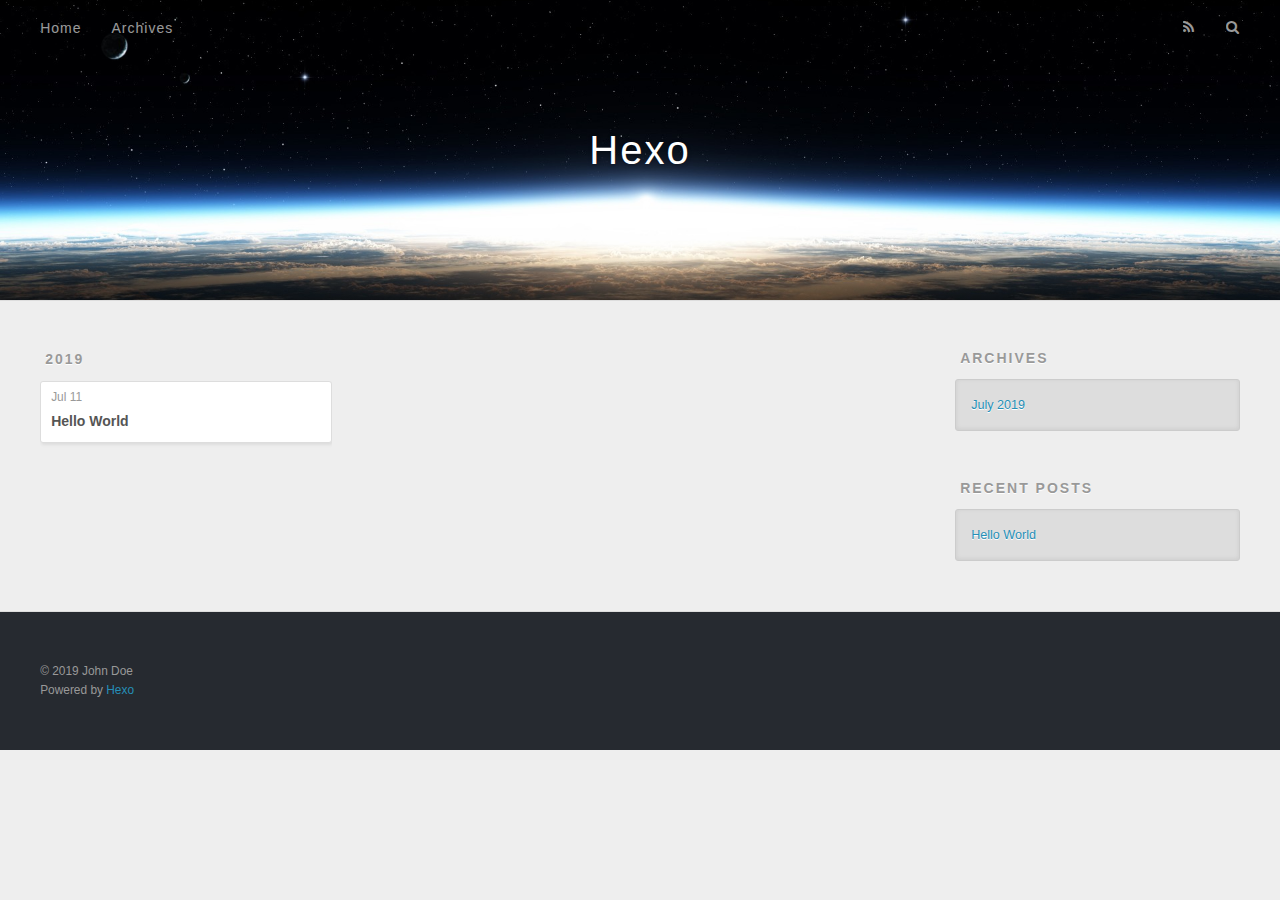
==== archives/index.html @ c5268d08 "Site updated: 2019-07-11 21:38:23" ====
<!DOCTYPE html>
<html>
<head><meta name="generator" content="Hexo 3.9.0">
  <meta charset="utf-8">
  

  
  <title>Archives | Hexo</title>
  <meta name="viewport" content="width=device-width, initial-scale=1, maximum-scale=1">
  <meta property="og:type" content="website">
<meta property="og:title" content="Hexo">
<meta property="og:url" content="http://yoursite.com/archives/index.html">
<meta property="og:site_name" content="Hexo">
<meta property="og:locale" content="default">
<meta name="twitter:card" content="summary">
<meta name="twitter:title" content="Hexo">
  
    <link rel="alternate" href="/atom.xml" title="Hexo" type="application/atom+xml">
  
  
    <link rel="icon" href="/favicon.png">
  
  
    <link href="//fonts.googleapis.com/css?family=Source+Code+Pro" rel="stylesheet" type="text/css">
  
  <link rel="stylesheet" href="/css/style.css">
</head>
</html>
<body>
  <div id="container">
    <div id="wrap">
      <header id="header">
  <div id="banner"></div>
  <div id="header-outer" class="outer">
    <div id="header-title" class="inner">
      <h1 id="logo-wrap">
        <a href="/" id="logo">Hexo</a>
      </h1>
      
    </div>
    <div id="header-inner" class="inner">
      <nav id="main-nav">
        <a id="main-nav-toggle" class="nav-icon"></a>
        
          <a class="main-nav-link" href="/">Home</a>
        
          <a class="main-nav-link" href="/archives">Archives</a>
        
      </nav>
      <nav id="sub-nav">
        
          <a id="nav-rss-link" class="nav-icon" href="/atom.xml" title="RSS Feed"></a>
        
        <a id="nav-search-btn" class="nav-icon" title="Search"></a>
      </nav>
      <div id="search-form-wrap">
        <form action="//google.com/search" method="get" accept-charset="UTF-8" class="search-form"><input type="search" name="q" class="search-form-input" placeholder="Search"><button type="submit" class="search-form-submit">&#xF002;</button><input type="hidden" name="sitesearch" value="http://yoursite.com"></form>
      </div>
    </div>
  </div>
</header>
      <div class="outer">
        <section id="main">
  
  
    
    
      
      
      <section class="archives-wrap">
        <div class="archive-year-wrap">
          <a href="/archives/2019" class="archive-year">2019</a>
        </div>
        <div class="archives">
    
    <article class="archive-article archive-type-post">
  <div class="archive-article-inner">
    <header class="archive-article-header">
      <a href="/2019/07/11/hello-world/" class="archive-article-date">
  <time datetime="2019-07-11T13:10:59.110Z" itemprop="datePublished">Jul 11</time>
</a>
      
  
    <h1 itemprop="name">
      <a class="archive-article-title" href="/2019/07/11/hello-world/">Hello World</a>
    </h1>
  

    </header>
  </div>
</article>
  
  
    </div></section>
  


</section>
        
          <aside id="sidebar">
  
    

  
    

  
    
  
    
  <div class="widget-wrap">
    <h3 class="widget-title">Archives</h3>
    <div class="widget">
      <ul class="archive-list"><li class="archive-list-item"><a class="archive-list-link" href="/archives/2019/07/">July 2019</a></li></ul>
    </div>
  </div>


  
    
  <div class="widget-wrap">
    <h3 class="widget-title">Recent Posts</h3>
    <div class="widget">
      <ul>
        
          <li>
            <a href="/2019/07/11/hello-world/">Hello World</a>
          </li>
        
      </ul>
    </div>
  </div>

  
</aside>
        
      </div>
      <footer id="footer">
  
  <div class="outer">
    <div id="footer-info" class="inner">
      &copy; 2019 John Doe<br>
      Powered by <a href="http://hexo.io/" target="_blank">Hexo</a>
    </div>
  </div>
</footer>
    </div>
    <nav id="mobile-nav">
  
    <a href="/" class="mobile-nav-link">Home</a>
  
    <a href="/archives" class="mobile-nav-link">Archives</a>
  
</nav>
    

<script src="//ajax.googleapis.com/ajax/libs/jquery/2.0.3/jquery.min.js"></script>


  <link rel="stylesheet" href="/fancybox/jquery.fancybox.css">
  <script src="/fancybox/jquery.fancybox.pack.js"></script>


<script src="/js/script.js"></script>



  </div>
</body>
</html>
---- css/style.css ----
body {
  width: 100%;
}
body:before,
body:after {
  content: "";
  display: table;
}
body:after {
  clear: both;
}
html,
body,
div,
span,
applet,
object,
iframe,
h1,
h2,
h3,
h4,
h5,
h6,
p,
blockquote,
pre,
a,
abbr,
acronym,
address,
big,
cite,
code,
del,
dfn,
em,
img,
ins,
kbd,
q,
s,
samp,
small,
strike,
strong,
sub,
sup,
tt,
var,
dl,
dt,
dd,
ol,
ul,
li,
fieldset,
form,
label,
legend,
table,
caption,
tbody,
tfoot,
thead,
tr,
th,
td {
  margin: 0;
  padding: 0;
  border: 0;
  outline: 0;
  font-weight: inherit;
  font-style: inherit;
  font-family: inherit;
  font-size: 100%;
  vertical-align: baseline;
}
body {
  line-height: 1;
  color: #000;
  background: #fff;
}
ol,
ul {
  list-style: none;
}
table {
  border-collapse: separate;
  border-spacing: 0;
  vertical-align: middle;
}
caption,
th,
td {
  text-align: left;
  font-weight: normal;
  vertical-align: middle;
}
a img {
  border: none;
}
input,
button {
  margin: 0;
  padding: 0;
}
input::-moz-focus-inner,
button::-moz-focus-inner {
  border: 0;
  padding: 0;
}
@font-face {
  font-family: FontAwesome;
  font-style: normal;
  font-weight: normal;
  src: url("fonts/fontawesome-webfont.eot?v=#4.0.3");
  src: url("fonts/fontawesome-webfont.eot?#iefix&v=#4.0.3") format("embedded-opentype"), url("fonts/fontawesome-webfont.woff?v=#4.0.3") format("woff"), url("fonts/fontawesome-webfont.ttf?v=#4.0.3") format("truetype"), url("fonts/fontawesome-webfont.svg#fontawesomeregular?v=#4.0.3") format("svg");
}
html,
body,
#container {
  height: 100%;
}
body {
  background: #eee;
  font: 14px -apple-system, BlinkMacSystemFont, "Segoe UI", "Roboto", "Oxygen", "Ubuntu", "Cantarell", "Fira Sans", "Droid Sans", "Helvetica Neue", sans-serif;
  -webkit-text-size-adjust: 100%;
}
.outer {
  max-width: 1220px;
  margin: 0 auto;
  padding: 0 20px;
}
.outer:before,
.outer:after {
  content: "";
  display: table;
}
.outer:after {
  clear: both;
}
.inner {
  display: inline;
  float: left;
  width: 98.33333333333333%;
  margin: 0 0.833333333333333%;
}
.left,
.alignleft {
  float: left;
}
.right,
.alignright {
  float: right;
}
.clear {
  clear: both;
}
#container {
  position: relative;
}
.mobile-nav-on {
  overflow: hidden;
}
#wrap {
  height: 100%;
  width: 100%;
  position: absolute;
  top: 0;
  left: 0;
  -webkit-transition: 0.2s ease-out;
  -moz-transition: 0.2s ease-out;
  -ms-transition: 0.2s ease-out;
  transition: 0.2s ease-out;
  z-index: 1;
  background: #eee;
}
.mobile-nav-on #wrap {
  left: 280px;
}
@media screen and (min-width: 768px) {
  #main {
    display: inline;
    float: left;
    width: 73.33333333333333%;
    margin: 0 0.833333333333333%;
  }
}
.article-date,
.article-category-link,
.archive-year,
.widget-title {
  text-decoration: none;
  text-transform: uppercase;
  letter-spacing: 2px;
  color: #999;
  margin-bottom: 1em;
  margin-left: 5px;
  line-height: 1em;
  text-shadow: 0 1px #fff;
  font-weight: bold;
}
.article-inner,
.archive-article-inner {
  background: #fff;
  -webkit-box-shadow: 1px 2px 3px #ddd;
  box-shadow: 1px 2px 3px #ddd;
  border: 1px solid #ddd;
  border-radius: 3px;
}
.article-entry h1,
.widget h1 {
  font-size: 2em;
}
.article-entry h2,
.widget h2 {
  font-size: 1.5em;
}
.article-entry h3,
.widget h3 {
  font-size: 1.3em;
}
.article-entry h4,
.widget h4 {
  font-size: 1.2em;
}
.article-entry h5,
.widget h5 {
  font-size: 1em;
}
.article-entry h6,
.widget h6 {
  font-size: 1em;
  color: #999;
}
.article-entry hr,
.widget hr {
  border: 1px dashed #ddd;
}
.article-entry strong,
.widget strong {
  font-weight: bold;
}
.article-entry em,
.widget em,
.article-entry cite,
.widget cite {
  font-style: italic;
}
.article-entry sup,
.widget sup,
.article-entry sub,
.widget sub {
  font-size: 0.75em;
  line-height: 0;
  position: relative;
  vertical-align: baseline;
}
.article-entry sup,
.widget sup {
  top: -0.5em;
}
.article-entry sub,
.widget sub {
  bottom: -0.2em;
}
.article-entry small,
.widget small {
  font-size: 0.85em;
}
.article-entry acronym,
.widget acronym,
.article-entry abbr,
.widget abbr {
  border-bottom: 1px dotted;
}
.article-entry ul,
.widget ul,
.article-entry ol,
.widget ol,
.article-entry dl,
.widget dl {
  margin: 0 20px;
  line-height: 1.6em;
}
.article-entry ul ul,
.widget ul ul,
.article-entry ol ul,
.widget ol ul,
.article-entry ul ol,
.widget ul ol,
.article-entry ol ol,
.widget ol ol {
  margin-top: 0;
  margin-bottom: 0;
}
.article-entry ul,
.widget ul {
  list-style: disc;
}
.article-entry ol,
.widget ol {
  list-style: decimal;
}
.article-entry dt,
.widget dt {
  font-weight: bold;
}
#header {
  height: 300px;
  position: relative;
  border-bottom: 1px solid #ddd;
}
#header:before,
#header:after {
  content: "";
  position: absolute;
  left: 0;
  right: 0;
  height: 40px;
}
#header:before {
  top: 0;
  background: -webkit-linear-gradient(rgba(0,0,0,0.2), transparent);
  background: -moz-linear-gradient(rgba(0,0,0,0.2), transparent);
  background: -ms-linear-gradient(rgba(0,0,0,0.2), transparent);
  background: linear-gradient(rgba(0,0,0,0.2), transparent);
}
#header:after {
  bottom: 0;
  background: -webkit-linear-gradient(transparent, rgba(0,0,0,0.2));
  background: -moz-linear-gradient(transparent, rgba(0,0,0,0.2));
  background: -ms-linear-gradient(transparent, rgba(0,0,0,0.2));
  background: linear-gradient(transparent, rgba(0,0,0,0.2));
}
#header-outer {
  height: 100%;
  position: relative;
}
#header-inner {
  position: relative;
  overflow: hidden;
}
#banner {
  position: absolute;
  top: 0;
  left: 0;
  width: 100%;
  height: 100%;
  background: url("images/banner.jpg") center #000;
  -webkit-background-size: cover;
  -moz-background-size: cover;
  background-size: cover;
  z-index: -1;
}
#header-title {
  text-align: center;
  height: 40px;
  position: absolute;
  top: 50%;
  left: 0;
  margin-top: -20px;
}
#logo,
#subtitle {
  text-decoration: none;
  color: #fff;
  font-weight: 300;
  text-shadow: 0 1px 4px rgba(0,0,0,0.3);
}
#logo {
  font-size: 40px;
  line-height: 40px;
  letter-spacing: 2px;
}
#subtitle {
  font-size: 16px;
  line-height: 16px;
  letter-spacing: 1px;
}
#subtitle-wrap {
  margin-top: 16px;
}
#main-nav {
  float: left;
  margin-left: -15px;
}
.nav-icon,
.main-nav-link {
  float: left;
  color: #fff;
  opacity: 0.6;
  text-decoration: none;
  text-shadow: 0 1px rgba(0,0,0,0.2);
  -webkit-transition: opacity 0.2s;
  -moz-transition: opacity 0.2s;
  -ms-transition: opacity 0.2s;
  transition: opacity 0.2s;
  display: block;
  padding: 20px 15px;
}
.nav-icon:hover,
.main-nav-link:hover {
  opacity: 1;
}
.nav-icon {
  font-family: FontAwesome;
  text-align: center;
  font-size: 14px;
  width: 14px;
  height: 14px;
  padding: 20px 15px;
  position: relative;
  cursor: pointer;
}
.main-nav-link {
  font-weight: 300;
  letter-spacing: 1px;
}
@media screen and (max-width: 479px) {
  .main-nav-link {
    display: none;
  }
}
#main-nav-toggle {
  display: none;
}
#main-nav-toggle:before {
  content: "\f0c9";
}
@media screen and (max-width: 479px) {
  #main-nav-toggle {
    display: block;
  }
}
#sub-nav {
  float: right;
  margin-right: -15px;
}
#nav-rss-link:before {
  content: "\f09e";
}
#nav-search-btn:before {
  content: "\f002";
}
#search-form-wrap {
  position: absolute;
  top: 15px;
  width: 150px;
  height: 30px;
  right: -150px;
  opacity: 0;
  -webkit-transition: 0.2s ease-out;
  -moz-transition: 0.2s ease-out;
  -ms-transition: 0.2s ease-out;
  transition: 0.2s ease-out;
}
#search-form-wrap.on {
  opacity: 1;
  right: 0;
}
@media screen and (max-width: 479px) {
  #search-form-wrap {
    width: 100%;
    right: -100%;
  }
}
.search-form {
  position: absolute;
  top: 0;
  left: 0;
  right: 0;
  background: #fff;
  padding: 5px 15px;
  border-radius: 15px;
  -webkit-box-shadow: 0 0 10px rgba(0,0,0,0.3);
  box-shadow: 0 0 10px rgba(0,0,0,0.3);
}
.search-form-input {
  border: none;
  background: none;
  color: #555;
  width: 100%;
  font: 13px -apple-system, BlinkMacSystemFont, "Segoe UI", "Roboto", "Oxygen", "Ubuntu", "Cantarell", "Fira Sans", "Droid Sans", "Helvetica Neue", sans-serif;
  outline: none;
}
.search-form-input::-webkit-search-results-decoration,
.search-form-input::-webkit-search-cancel-button {
  -webkit-appearance: none;
}
.search-form-submit {
  position: absolute;
  top: 50%;
  right: 10px;
  margin-top: -7px;
  font: 13px FontAwesome;
  border: none;
  background: none;
  color: #bbb;
  cursor: pointer;
}
.search-form-submit:hover,
.search-form-submit:focus {
  color: #777;
}
.article {
  margin: 50px 0;
}
.article-inner {
  overflow: hidden;
}
.article-meta:before,
.article-meta:after {
  content: "";
  display: table;
}
.article-meta:after {
  clear: both;
}
.article-date {
  float: left;
}
.article-category {
  float: left;
  line-height: 1em;
  color: #ccc;
  text-shadow: 0 1px #fff;
  margin-left: 8px;
}
.article-category:before {
  content: "\2022";
}
.article-category-link {
  margin: 0 12px 1em;
}
.article-header {
  padding: 20px 20px 0;
}
.article-title {
  text-decoration: none;
  font-size: 2em;
  font-weight: bold;
  color: #555;
  line-height: 1.1em;
  -webkit-transition: color 0.2s;
  -moz-transition: color 0.2s;
  -ms-transition: color 0.2s;
  transition: color 0.2s;
}
a.article-title:hover {
  color: #258fb8;
}
.article-entry {
  color: #555;
  padding: 0 20px;
}
.article-entry:before,
.article-entry:after {
  content: "";
  display: table;
}
.article-entry:after {
  clear: both;
}
.article-entry p,
.article-entry table {
  line-height: 1.6em;
  margin: 1.6em 0;
}
.article-entry h1,
.article-entry h2,
.article-entry h3,
.article-entry h4,
.article-entry h5,
.article-entry h6 {
  font-weight: bold;
}
.article-entry h1,
.article-entry h2,
.article-entry h3,
.article-entry h4,
.article-entry h5,
.article-entry h6 {
  line-height: 1.1em;
  margin: 1.1em 0;
}
.article-entry a {
  color: #258fb8;
  text-decoration: none;
}
.article-entry a:hover {
  text-decoration: underline;
}
.article-entry ul,
.article-entry ol,
.article-entry dl {
  margin-top: 1.6em;
  margin-bottom: 1.6em;
}
.article-entry img,
.article-entry video {
  max-width: 100%;
  height: auto;
  display: block;
  margin: auto;
}
.article-entry iframe {
  border: none;
}
.article-entry table {
  width: 100%;
  border-collapse: collapse;
  border-spacing: 0;
}
.article-entry th {
  font-weight: bold;
  border-bottom: 3px solid #ddd;
  padding-bottom: 0.5em;
}
.article-entry td {
  border-bottom: 1px solid #ddd;
  padding: 10px 0;
}
.article-entry blockquote {
  font-family: Georgia, "Times New Roman", serif;
  font-size: 1.4em;
  margin: 1.6em 20px;
  text-align: center;
}
.article-entry blockquote footer {
  font-size: 14px;
  margin: 1.6em 0;
  font-family: -apple-system, BlinkMacSystemFont, "Segoe UI", "Roboto", "Oxygen", "Ubuntu", "Cantarell", "Fira Sans", "Droid Sans", "Helvetica Neue", sans-serif;
}
.article-entry blockquote footer cite:before {
  content: "—";
  padding: 0 0.5em;
}
.article-entry .pullquote {
  text-align: left;
  width: 45%;
  margin: 0;
}
.article-entry .pullquote.left {
  margin-left: 0.5em;
  margin-right: 1em;
}
.article-entry .pullquote.right {
  margin-right: 0.5em;
  margin-left: 1em;
}
.article-entry .caption {
  color: #999;
  display: block;
  font-size: 0.9em;
  margin-top: 0.5em;
  position: relative;
  text-align: center;
}
.article-entry .video-container {
  position: relative;
  padding-top: 56.25%;
  height: 0;
  overflow: hidden;
}
.article-entry .video-container iframe,
.article-entry .video-container object,
.article-entry .video-container embed {
  position: absolute;
  top: 0;
  left: 0;
  width: 100%;
  height: 100%;
  margin-top: 0;
}
.article-more-link a {
  display: inline-block;
  line-height: 1em;
  padding: 6px 15px;
  border-radius: 15px;
  background: #eee;
  color: #999;
  text-shadow: 0 1px #fff;
  text-decoration: none;
}
.article-more-link a:hover {
  background: #258fb8;
  color: #fff;
  text-decoration: none;
  text-shadow: 0 1px #1e7293;
}
.article-footer {
  font-size: 0.85em;
  line-height: 1.6em;
  border-top: 1px solid #ddd;
  padding-top: 1.6em;
  margin: 0 20px 20px;
}
.article-footer:before,
.article-footer:after {
  content: "";
  display: table;
}
.article-footer:after {
  clear: both;
}
.article-footer a {
  color: #999;
  text-decoration: none;
}
.article-footer a:hover {
  color: #555;
}
.article-tag-list-item {
  float: left;
  margin-right: 10px;
}
.article-tag-list-link:before {
  content: "#";
}
.article-comment-link {
  float: right;
}
.article-comment-link:before {
  content: "\f075";
  font-family: FontAwesome;
  padding-right: 8px;
}
.article-share-link {
  cursor: pointer;
  float: right;
  margin-left: 20px;
}
.article-share-link:before {
  content: "\f064";
  font-family: FontAwesome;
  padding-right: 6px;
}
#article-nav {
  position: relative;
}
#article-nav:before,
#article-nav:after {
  content: "";
  display: table;
}
#article-nav:after {
  clear: both;
}
@media screen and (min-width: 768px) {
  #article-nav {
    margin: 50px 0;
  }
  #article-nav:before {
    width: 8px;
    height: 8px;
    position: absolute;
    top: 50%;
    left: 50%;
    margin-top: -4px;
    margin-left: -4px;
    content: "";
    border-radius: 50%;
    background: #ddd;
    -webkit-box-shadow: 0 1px 2px #fff;
    box-shadow: 0 1px 2px #fff;
  }
}
.article-nav-link-wrap {
  text-decoration: none;
  text-shadow: 0 1px #fff;
  color: #999;
  -webkit-box-sizing: border-box;
  -moz-box-sizing: border-box;
  box-sizing: border-box;
  margin-top: 50px;
  text-align: center;
  display: block;
}
.article-nav-link-wrap:hover {
  color: #555;
}
@media screen and (min-width: 768px) {
  .article-nav-link-wrap {
    width: 50%;
    margin-top: 0;
  }
}
@media screen and (min-width: 768px) {
  #article-nav-newer {
    float: left;
    text-align: right;
    padding-right: 20px;
  }
}
@media screen and (min-width: 768px) {
  #article-nav-older {
    float: right;
    text-align: left;
    padding-left: 20px;
  }
}
.article-nav-caption {
  text-transform: uppercase;
  letter-spacing: 2px;
  color: #ddd;
  line-height: 1em;
  font-weight: bold;
}
#article-nav-newer .article-nav-caption {
  margin-right: -2px;
}
.article-nav-title {
  font-size: 0.85em;
  line-height: 1.6em;
  margin-top: 0.5em;
}
.article-share-box {
  position: absolute;
  display: none;
  background: #fff;
  -webkit-box-shadow: 1px 2px 10px rgba(0,0,0,0.2);
  box-shadow: 1px 2px 10px rgba(0,0,0,0.2);
  border-radius: 3px;
  margin-left: -145px;
  overflow: hidden;
  z-index: 1;
}
.article-share-box.on {
  display: block;
}
.article-share-input {
  width: 100%;
  background: none;
  -webkit-box-sizing: border-box;
  -moz-box-sizing: border-box;
  box-sizing: border-box;
  font: 14px -apple-system, BlinkMacSystemFont, "Segoe UI", "Roboto", "Oxygen", "Ubuntu", "Cantarell", "Fira Sans", "Droid Sans", "Helvetica Neue", sans-serif;
  padding: 0 15px;
  color: #555;
  outline: none;
  border: 1px solid #ddd;
  border-radius: 3px 3px 0 0;
  height: 36px;
  line-height: 36px;
}
.article-share-links {
  background: #eee;
}
.article-share-links:before,
.article-share-links:after {
  content: "";
  display: table;
}
.article-share-links:after {
  clear: both;
}
.article-share-twitter,
.article-share-facebook,
.article-share-pinterest,
.article-share-google {
  width: 50px;
  height: 36px;
  display: block;
  float: left;
  position: relative;
  color: #999;
  text-shadow: 0 1px #fff;
}
.article-share-twitter:before,
.article-share-facebook:before,
.article-share-pinterest:before,
.article-share-google:before {
  font-size: 20px;
  font-family: FontAwesome;
  width: 20px;
  height: 20px;
  position: absolute;
  top: 50%;
  left: 50%;
  margin-top: -10px;
  margin-left: -10px;
  text-align: center;
}
.article-share-twitter:hover,
.article-share-facebook:hover,
.article-share-pinterest:hover,
.article-share-google:hover {
  color: #fff;
}
.article-share-twitter:before {
  content: "\f099";
}
.article-share-twitter:hover {
  background: #00aced;
  text-shadow: 0 1px #008abe;
}
.article-share-facebook:before {
  content: "\f09a";
}
.article-share-facebook:hover {
  background: #3b5998;
  text-shadow: 0 1px #2f477a;
}
.article-share-pinterest:before {
  content: "\f0d2";
}
.article-share-pinterest:hover {
  background: #cb2027;
  text-shadow: 0 1px #a21a1f;
}
.article-share-google:before {
  content: "\f0d5";
}
.article-share-google:hover {
  background: #dd4b39;
  text-shadow: 0 1px #be3221;
}
.article-gallery {
  background: #000;
  position: relative;
}
.article-gallery-photos {
  position: relative;
  overflow: hidden;
}
.article-gallery-img {
  display: none;
  max-width: 100%;
}
.article-gallery-img:first-child {
  display: block;
}
.article-gallery-img.loaded {
  position: absolute;
  display: block;
}
.article-gallery-img img {
  display: block;
  max-width: 100%;
  margin: 0 auto;
}
#comments {
  background: #fff;
  -webkit-box-shadow: 1px 2px 3px #ddd;
  box-shadow: 1px 2px 3px #ddd;
  padding: 20px;
  border: 1px solid #ddd;
  border-radius: 3px;
  margin: 50px 0;
}
#comments a {
  color: #258fb8;
}
.archives-wrap {
  margin: 50px 0;
}
.archives:before,
.archives:after {
  content: "";
  display: table;
}
.archives:after {
  clear: both;
}
.archive-year-wrap {
  margin-bottom: 1em;
}
.archives {
  -webkit-column-gap: 10px;
  -moz-column-gap: 10px;
  column-gap: 10px;
}
@media screen and (min-width: 480px) and (max-width: 767px) {
  .archives {
    -webkit-column-count: 2;
    -moz-column-count: 2;
    column-count: 2;
  }
}
@media screen and (min-width: 768px) {
  .archives {
    -webkit-column-count: 3;
    -moz-column-count: 3;
    column-count: 3;
  }
}
.archive-article {
  -webkit-column-break-inside: avoid;
  page-break-inside: avoid;
  overflow: hidden;
  break-inside: avoid-column;
}
.archive-article-inner {
  padding: 10px;
  margin-bottom: 15px;
}
.archive-article-title {
  text-decoration: none;
  font-weight: bold;
  color: #555;
  -webkit-transition: color 0.2s;
  -moz-transition: color 0.2s;
  -ms-transition: color 0.2s;
  transition: color 0.2s;
  line-height: 1.6em;
}
.archive-article-title:hover {
  color: #258fb8;
}
.archive-article-footer {
  margin-top: 1em;
}
.archive-article-date {
  color: #999;
  text-decoration: none;
  font-size: 0.85em;
  line-height: 1em;
  margin-bottom: 0.5em;
  display: block;
}
#page-nav {
  margin: 50px auto;
  background: #fff;
  -webkit-box-shadow: 1px 2px 3px #ddd;
  box-shadow: 1px 2px 3px #ddd;
  border: 1px solid #ddd;
  border-radius: 3px;
  text-align: center;
  color: #999;
  overflow: hidden;
}
#page-nav:before,
#page-nav:after {
  content: "";
  display: table;
}
#page-nav:after {
  clear: both;
}
#page-nav a,
#page-nav span {
  padding: 10px 20px;
  line-height: 1;
  height: 2ex;
}
#page-nav a {
  color: #999;
  text-decoration: none;
}
#page-nav a:hover {
  background: #999;
  color: #fff;
}
#page-nav .prev {
  float: left;
}
#page-nav .next {
  float: right;
}
#page-nav .page-number {
  display: inline-block;
}
@media screen and (max-width: 479px) {
  #page-nav .page-number {
    display: none;
  }
}
#page-nav .current {
  color: #555;
  font-weight: bold;
}
#page-nav .space {
  color: #ddd;
}
#footer {
  background: #262a30;
  padding: 50px 0;
  border-top: 1px solid #ddd;
  color: #999;
}
#footer a {
  color: #258fb8;
  text-decoration: none;
}
#footer a:hover {
  text-decoration: underline;
}
#footer-info {
  line-height: 1.6em;
  font-size: 0.85em;
}
.article-entry pre,
.article-entry .highlight {
  background: #2d2d2d;
  margin: 0 -20px;
  padding: 15px 20px;
  border-style: solid;
  border-color: #ddd;
  border-width: 1px 0;
  overflow: auto;
  color: #ccc;
  line-height: 22.400000000000002px;
}
.article-entry .highlight .gutter pre,
.article-entry .gist .gist-file .gist-data .line-numbers {
  color: #666;
  font-size: 0.85em;
}
.article-entry pre,
.article-entry code {
  font-family: "Source Code Pro", Consolas, Monaco, Menlo, Consolas, monospace;
}
.article-entry code {
  background: #eee;
  text-shadow: 0 1px #fff;
  padding: 0 0.3em;
}
.article-entry pre code {
  background: none;
  text-shadow: none;
  padding: 0;
}
.article-entry .highlight pre {
  border: none;
  margin: 0;
  padding: 0;
}
.article-entry .highlight table {
  margin: 0;
  width: auto;
}
.article-entry .highlight td {
  border: none;
  padding: 0;
}
.article-entry .highlight figcaption {
  font-size: 0.85em;
  color: #999;
  line-height: 1em;
  margin-bottom: 1em;
}
.article-entry .highlight figcaption:before,
.article-entry .highlight figcaption:after {
  content: "";
  display: table;
}
.article-entry .highlight figcaption:after {
  clear: both;
}
.article-entry .highlight figcaption a {
  float: right;
}
.article-entry .highlight .gutter pre {
  text-align: right;
  padding-right: 20px;
}
.article-entry .highlight .line {
  height: 22.400000000000002px;
}
.article-entry .highlight .line.marked {
  background: #515151;
}
.article-entry .gist {
  margin: 0 -20px;
  border-style: solid;
  border-color: #ddd;
  border-width: 1px 0;
  background: #2d2d2d;
  padding: 15px 20px 15px 0;
}
.article-entry .gist .gist-file {
  border: none;
  font-family: "Source Code Pro", Consolas, Monaco, Menlo, Consolas, monospace;
  margin: 0;
}
.article-entry .gist .gist-file .gist-data {
  background: none;
  border: none;
}
.article-entry .gist .gist-file .gist-data .line-numbers {
  background: none;
  border: none;
  padding: 0 20px 0 0;
}
.article-entry .gist .gist-file .gist-data .line-data {
  padding: 0 !important;
}
.article-entry .gist .gist-file .highlight {
  margin: 0;
  padding: 0;
  border: none;
}
.article-entry .gist .gist-file .gist-meta {
  background: #2d2d2d;
  color: #999;
  font: 0.85em -apple-system, BlinkMacSystemFont, "Segoe UI", "Roboto", "Oxygen", "Ubuntu", "Cantarell", "Fira Sans", "Droid Sans", "Helvetica Neue", sans-serif;
  text-shadow: 0 0;
  padding: 0;
  margin-top: 1em;
  margin-left: 20px;
}
.article-entry .gist .gist-file .gist-meta a {
  color: #258fb8;
  font-weight: normal;
}
.article-entry .gist .gist-file .gist-meta a:hover {
  text-decoration: underline;
}
pre .comment,
pre .title {
  color: #999;
}
pre .variable,
pre .attribute,
pre .tag,
pre .regexp,
pre .ruby .constant,
pre .xml .tag .title,
pre .xml .pi,
pre .xml .doctype,
pre .html .doctype,
pre .css .id,
pre .css .class,
pre .css .pseudo {
  color: #f2777a;
}
pre .number,
pre .preprocessor,
pre .built_in,
pre .literal,
pre .params,
pre .constant {
  color: #f99157;
}
pre .class,
pre .ruby .class .title,
pre .css .rules .attribute {
  color: #9c9;
}
pre .string,
pre .value,
pre .inheritance,
pre .header,
pre .ruby .symbol,
pre .xml .cdata {
  color: #9c9;
}
pre .css .hexcolor {
  color: #6cc;
}
pre .function,
pre .python .decorator,
pre .python .title,
pre .ruby .function .title,
pre .ruby .title .keyword,
pre .perl .sub,
pre .javascript .title,
pre .coffeescript .title {
  color: #69c;
}
pre .keyword,
pre .javascript .function {
  color: #c9c;
}
@media screen and (max-width: 479px) {
  #mobile-nav {
    position: absolute;
    top: 0;
    left: 0;
    width: 280px;
    height: 100%;
    background: #191919;
    border-right: 1px solid #fff;
  }
}
@media screen and (max-width: 479px) {
  .mobile-nav-link {
    display: block;
    color: #999;
    text-decoration: none;
    padding: 15px 20px;
    font-weight: bold;
  }
  .mobile-nav-link:hover {
    color: #fff;
  }
}
@media screen and (min-width: 768px) {
  #sidebar {
    display: inline;
    float: left;
    width: 23.333333333333332%;
    margin: 0 0.833333333333333%;
  }
}
.widget-wrap {
  margin: 50px 0;
}
.widget {
  color: #777;
  text-shadow: 0 1px #fff;
  background: #ddd;
  -webkit-box-shadow: 0 -1px 4px #ccc inset;
  box-shadow: 0 -1px 4px #ccc inset;
  border: 1px solid #ccc;
  padding: 15px;
  border-radius: 3px;
}
.widget a {
  color: #258fb8;
  text-decoration: none;
}
.widget a:hover {
  text-decoration: underline;
}
.widget ul ul,
.widget ol ul,
.widget dl ul,
.widget ul ol,
.widget ol ol,
.widget dl ol,
.widget ul dl,
.widget ol dl,
.widget dl dl {
  margin-left: 15px;
  list-style: disc;
}
.widget {
  line-height: 1.6em;
  word-wrap: break-word;
  font-size: 0.9em;
}
.widget ul,
.widget ol {
  list-style: none;
  margin: 0;
}
.widget ul ul,
.widget ol ul,
.widget ul ol,
.widget ol ol {
  margin: 0 20px;
}
.widget ul ul,
.widget ol ul {
  list-style: disc;
}
.widget ul ol,
.widget ol ol {
  list-style: decimal;
}
.category-list-count,
.tag-list-count,
.archive-list-count {
  padding-left: 5px;
  color: #999;
  font-size: 0.85em;
}
.category-list-count:before,
.tag-list-count:before,
.archive-list-count:before {
  content: "(";
}
.category-list-count:after,
.tag-list-count:after,
.archive-list-count:after {
  content: ")";
}
.tagcloud a {
  margin-right: 5px;
  display: inline-block;
}
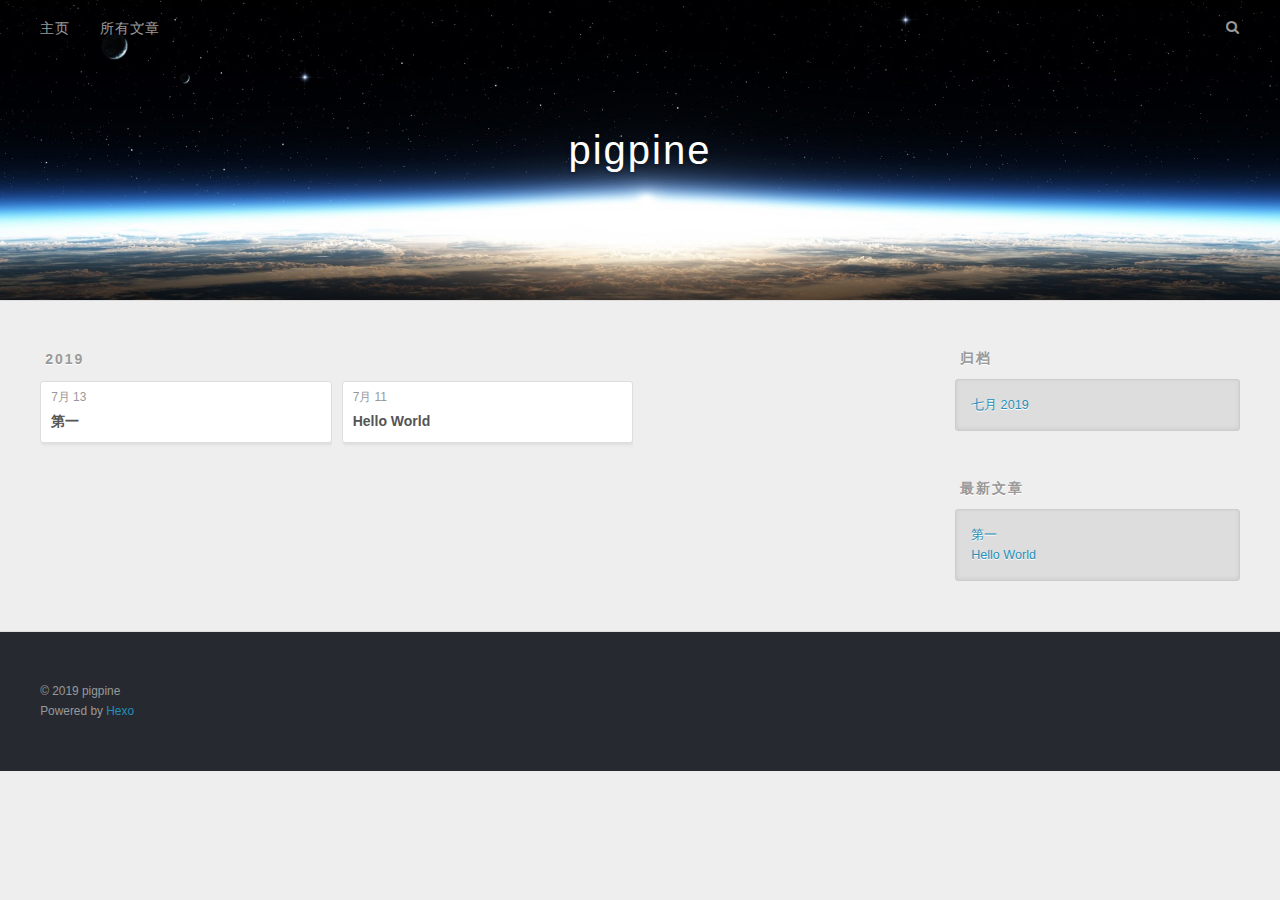
==== commit 40c330a4: "Site updated: 2019-07-18 14:52:06" ====
--- a/archives/index.html
+++ b/archives/index.html
@@ -5,17 +5,15 @@
   
 
   
-  <title>Archives | Hexo</title>
+  <title>归档 | pigpine</title>
   <meta name="viewport" content="width=device-width, initial-scale=1, maximum-scale=1">
   <meta property="og:type" content="website">
-<meta property="og:title" content="Hexo">
+<meta property="og:title" content="pigpine">
 <meta property="og:url" content="http://yoursite.com/archives/index.html">
-<meta property="og:site_name" content="Hexo">
-<meta property="og:locale" content="default">
+<meta property="og:site_name" content="pigpine">
+<meta property="og:locale" content="zh-CN">
 <meta name="twitter:card" content="summary">
-<meta name="twitter:title" content="Hexo">
-  
-    <link rel="alternate" href="/atom.xml" title="Hexo" type="application/atom+xml">
+<meta name="twitter:title" content="pigpine">
   
   
     <link rel="icon" href="/favicon.png">
@@ -34,7 +32,7 @@
   <div id="header-outer" class="outer">
     <div id="header-title" class="inner">
       <h1 id="logo-wrap">
-        <a href="/" id="logo">Hexo</a>
+        <a href="/" id="logo">pigpine</a>
       </h1>
       
     </div>
@@ -42,16 +40,14 @@
       <nav id="main-nav">
         <a id="main-nav-toggle" class="nav-icon"></a>
         
-          <a class="main-nav-link" href="/">Home</a>
+          <a class="main-nav-link" href="/">主页</a>
         
-          <a class="main-nav-link" href="/archives">Archives</a>
+          <a class="main-nav-link" href="/archives">所有文章</a>
         
       </nav>
       <nav id="sub-nav">
         
-          <a id="nav-rss-link" class="nav-icon" href="/atom.xml" title="RSS Feed"></a>
-        
-        <a id="nav-search-btn" class="nav-icon" title="Search"></a>
+        <a id="nav-search-btn" class="nav-icon" title="搜索"></a>
       </nav>
       <div id="search-form-wrap">
         <form action="//google.com/search" method="get" accept-charset="UTF-8" class="search-form"><input type="search" name="q" class="search-form-input" placeholder="Search"><button type="submit" class="search-form-submit">&#xF002;</button><input type="hidden" name="sitesearch" value="http://yoursite.com"></form>
@@ -76,8 +72,27 @@
     <article class="archive-article archive-type-post">
   <div class="archive-article-inner">
     <header class="archive-article-header">
+      <a href="/2019/07/13/第一/" class="archive-article-date">
+  <time datetime="2019-07-13T13:34:38.000Z" itemprop="datePublished">7月 13</time>
+</a>
+      
+  
+    <h1 itemprop="name">
+      <a class="archive-article-title" href="/2019/07/13/第一/">第一</a>
+    </h1>
+  
+
+    </header>
+  </div>
+</article>
+  
+    
+    
+    <article class="archive-article archive-type-post">
+  <div class="archive-article-inner">
+    <header class="archive-article-header">
       <a href="/2019/07/11/hello-world/" class="archive-article-date">
-  <time datetime="2019-07-11T13:10:59.110Z" itemprop="datePublished">Jul 11</time>
+  <time datetime="2019-07-11T13:10:59.110Z" itemprop="datePublished">7月 11</time>
 </a>
       
   
@@ -109,9 +124,9 @@
   
     
   <div class="widget-wrap">
-    <h3 class="widget-title">Archives</h3>
+    <h3 class="widget-title">归档</h3>
     <div class="widget">
-      <ul class="archive-list"><li class="archive-list-item"><a class="archive-list-link" href="/archives/2019/07/">July 2019</a></li></ul>
+      <ul class="archive-list"><li class="archive-list-item"><a class="archive-list-link" href="/archives/2019/07/">七月 2019</a></li></ul>
     </div>
   </div>
 
@@ -119,9 +134,13 @@
   
     
   <div class="widget-wrap">
-    <h3 class="widget-title">Recent Posts</h3>
+    <h3 class="widget-title">最新文章</h3>
     <div class="widget">
       <ul>
+        
+          <li>
+            <a href="/2019/07/13/第一/">第一</a>
+          </li>
         
           <li>
             <a href="/2019/07/11/hello-world/">Hello World</a>
@@ -139,7 +158,7 @@
   
   <div class="outer">
     <div id="footer-info" class="inner">
-      &copy; 2019 John Doe<br>
+      &copy; 2019 pigpine<br>
       Powered by <a href="http://hexo.io/" target="_blank">Hexo</a>
     </div>
   </div>
@@ -147,9 +166,9 @@
     </div>
     <nav id="mobile-nav">
   
-    <a href="/" class="mobile-nav-link">Home</a>
+    <a href="/" class="mobile-nav-link">主页</a>
   
-    <a href="/archives" class="mobile-nav-link">Archives</a>
+    <a href="/archives" class="mobile-nav-link">所有文章</a>
   
 </nav>
     
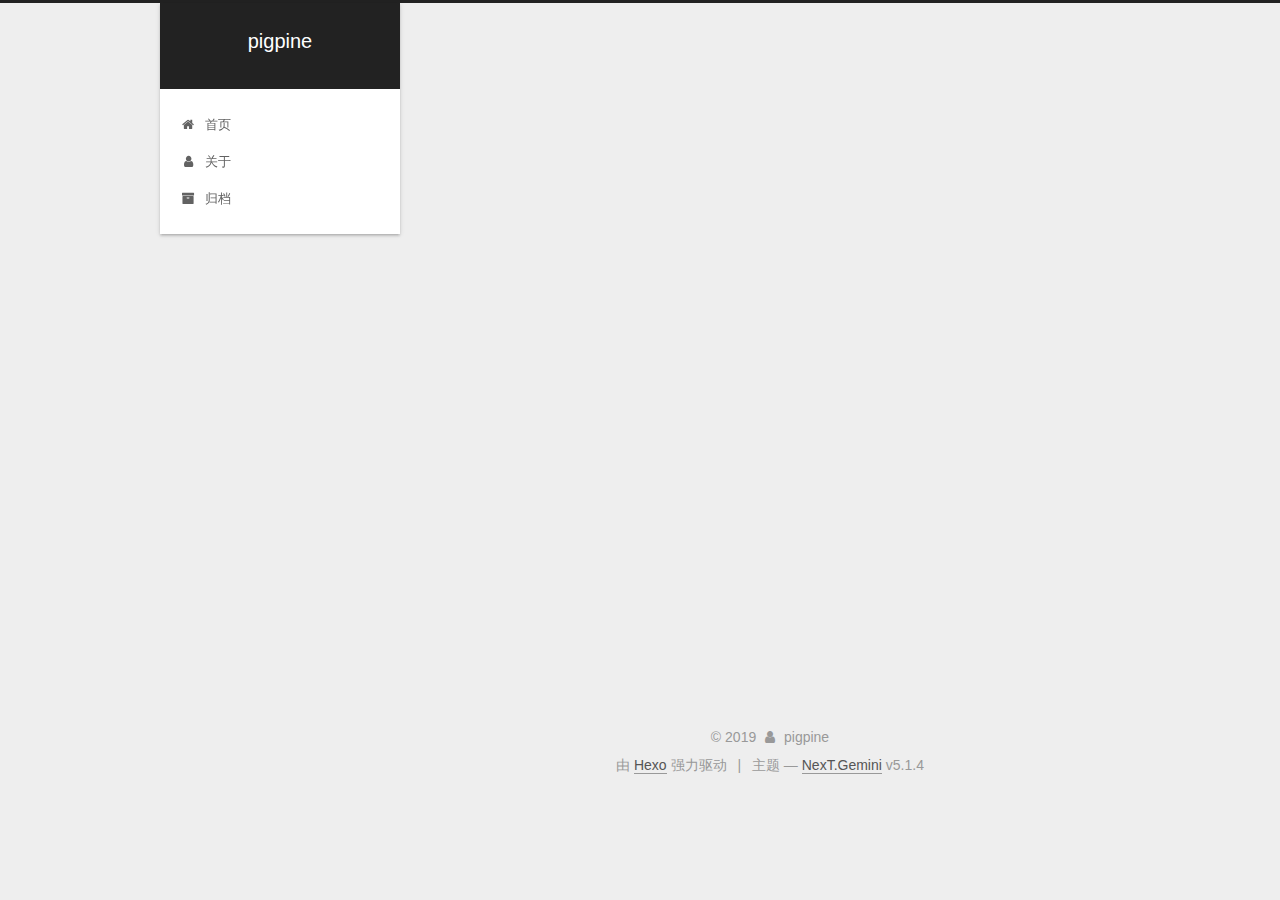
==== commit 466f4ee8: "Site updated: 2019-07-18 17:54:19" ====
--- a/archives/index.html
+++ b/archives/index.html
@@ -1,189 +1,636 @@
 <!DOCTYPE html>
-<html>
+
+
+
+  
+
+
+<html class="theme-next gemini use-motion" lang="zh-Hans">
 <head><meta name="generator" content="Hexo 3.9.0">
-  <meta charset="utf-8">
-  
-
-  
-  <title>归档 | pigpine</title>
-  <meta name="viewport" content="width=device-width, initial-scale=1, maximum-scale=1">
-  <meta property="og:type" content="website">
+  <meta charset="UTF-8">
+<meta http-equiv="X-UA-Compatible" content="IE=edge">
+<meta name="viewport" content="width=device-width, initial-scale=1, maximum-scale=1">
+<meta name="theme-color" content="#222">
+
+
+
+
+
+
+
+
+
+<meta http-equiv="Cache-Control" content="no-transform">
+<meta http-equiv="Cache-Control" content="no-siteapp">
+
+
+
+
+
+
+
+
+
+
+
+
+
+
+
+
+  
+  
+  <link href="/lib/fancybox/source/jquery.fancybox.css?v=2.1.5" rel="stylesheet" type="text/css">
+
+
+
+
+
+
+
+<link href="/lib/font-awesome/css/font-awesome.min.css?v=4.6.2" rel="stylesheet" type="text/css">
+
+<link href="/css/main.css?v=5.1.4" rel="stylesheet" type="text/css">
+
+
+  <link rel="apple-touch-icon" sizes="180x180" href="/images/apple-touch-icon-next.png?v=5.1.4">
+
+
+  <link rel="icon" type="image/png" sizes="32x32" href="/images/favicon-32x32-next.png?v=5.1.4">
+
+
+  <link rel="icon" type="image/png" sizes="16x16" href="/images/favicon-16x16-next.png?v=5.1.4">
+
+
+  <link rel="mask-icon" href="/images/logo.svg?v=5.1.4" color="#222">
+
+
+
+
+
+  <meta name="keywords" content="Hexo, NexT">
+
+
+
+
+
+
+
+
+
+
+<meta property="og:type" content="website">
 <meta property="og:title" content="pigpine">
 <meta property="og:url" content="http://yoursite.com/archives/index.html">
 <meta property="og:site_name" content="pigpine">
-<meta property="og:locale" content="zh-CN">
+<meta property="og:locale" content="zh-Hans">
 <meta name="twitter:card" content="summary">
 <meta name="twitter:title" content="pigpine">
-  
-  
-    <link rel="icon" href="/favicon.png">
-  
-  
-    <link href="//fonts.googleapis.com/css?family=Source+Code+Pro" rel="stylesheet" type="text/css">
-  
-  <link rel="stylesheet" href="/css/style.css">
+
+
+
+<script type="text/javascript" id="hexo.configurations">
+  var NexT = window.NexT || {};
+  var CONFIG = {
+    root: '/',
+    scheme: 'Gemini',
+    version: '5.1.4',
+    sidebar: {"position":"left","display":"post","offset":12,"b2t":false,"scrollpercent":false,"onmobile":false},
+    fancybox: true,
+    tabs: true,
+    motion: {"enable":true,"async":false,"transition":{"post_block":"fadeIn","post_header":"slideDownIn","post_body":"slideDownIn","coll_header":"slideLeftIn","sidebar":"slideUpIn"}},
+    duoshuo: {
+      userId: '0',
+      author: '博主'
+    },
+    algolia: {
+      applicationID: '',
+      apiKey: '',
+      indexName: '',
+      hits: {"per_page":10},
+      labels: {"input_placeholder":"Search for Posts","hits_empty":"We didn't find any results for the search: ${query}","hits_stats":"${hits} results found in ${time} ms"}
+    }
+  };
+</script>
+
+
+
+  <link rel="canonical" href="http://yoursite.com/archives/">
+
+
+
+
+
+  <title>归档 | pigpine</title>
+  
+
+
+
+
+
+
+
+
 </head>
-</html>
-<body>
-  <div id="container">
-    <div id="wrap">
-      <header id="header">
-  <div id="banner"></div>
-  <div id="header-outer" class="outer">
-    <div id="header-title" class="inner">
-      <h1 id="logo-wrap">
-        <a href="/" id="logo">pigpine</a>
-      </h1>
-      
+
+<body itemscope itemtype="http://schema.org/WebPage" lang="zh-Hans">
+
+  
+  
+    
+  
+
+  <div class="container sidebar-position-left page-archive">
+    <div class="headband"></div>
+
+    <header id="header" class="header" itemscope itemtype="http://schema.org/WPHeader">
+      <div class="header-inner"><div class="site-brand-wrapper">
+  <div class="site-meta ">
+    
+
+    <div class="custom-logo-site-title">
+      <a href="/" class="brand" rel="start">
+        <span class="logo-line-before"><i></i></span>
+        <span class="site-title">pigpine</span>
+        <span class="logo-line-after"><i></i></span>
+      </a>
     </div>
-    <div id="header-inner" class="inner">
-      <nav id="main-nav">
-        <a id="main-nav-toggle" class="nav-icon"></a>
-        
-          <a class="main-nav-link" href="/">主页</a>
-        
-          <a class="main-nav-link" href="/archives">所有文章</a>
-        
-      </nav>
-      <nav id="sub-nav">
-        
-        <a id="nav-search-btn" class="nav-icon" title="搜索"></a>
-      </nav>
-      <div id="search-form-wrap">
-        <form action="//google.com/search" method="get" accept-charset="UTF-8" class="search-form"><input type="search" name="q" class="search-form-input" placeholder="Search"><button type="submit" class="search-form-submit">&#xF002;</button><input type="hidden" name="sitesearch" value="http://yoursite.com"></form>
+      
+        <p class="site-subtitle"></p>
+      
+  </div>
+
+  <div class="site-nav-toggle">
+    <button>
+      <span class="btn-bar"></span>
+      <span class="btn-bar"></span>
+      <span class="btn-bar"></span>
+    </button>
+  </div>
+</div>
+
+<nav class="site-nav">
+  
+
+  
+    <ul id="menu" class="menu">
+      
+        
+        <li class="menu-item menu-item-home">
+          <a href="/" rel="section">
+            
+              <i class="menu-item-icon fa fa-fw fa-home"></i> <br>
+            
+            首页
+          </a>
+        </li>
+      
+        
+        <li class="menu-item menu-item-about">
+          <a href="/about/" rel="section">
+            
+              <i class="menu-item-icon fa fa-fw fa-user"></i> <br>
+            
+            关于
+          </a>
+        </li>
+      
+        
+        <li class="menu-item menu-item-archives">
+          <a href="/archives/" rel="section">
+            
+              <i class="menu-item-icon fa fa-fw fa-archive"></i> <br>
+            
+            归档
+          </a>
+        </li>
+      
+
+      
+    </ul>
+  
+
+  
+</nav>
+
+
+
+ </div>
+    </header>
+
+    <main id="main" class="main">
+      <div class="main-inner">
+        <div class="content-wrap">
+          <div id="content" class="content">
+            
+
+  
+  
+  
+  <div class="post-block archive">
+    <div id="posts" class="posts-collapse">
+      <span class="archive-move-on"></span>
+
+      <span class="archive-page-counter">
+        
+        
+        
+          
+        
+        嗯..! 目前共计 3 篇日志。 继续努力。
+      </span>
+
+      
+
+        
+        
+        
+
+        
+          
+          <div class="collection-title">
+            <h1 class="archive-year" id="archive-year-2019">2019</h1>
+          </div>
+        
+        
+
+        
+
+  <article class="post post-type-normal" itemscope itemtype="http://schema.org/Article">
+    <header class="post-header">
+
+      <h2 class="post-title">
+        
+            <a class="post-title-link" href="/2019/07/18/c-first-code/" itemprop="url">
+              
+                <span itemprop="name">c first code</span>
+              
+            </a>
+        
+      </h2>
+
+      <div class="post-meta">
+        <time class="post-time" itemprop="dateCreated" datetime="2019-07-18T15:45:26+08:00" content="2019-07-18">
+          07-18
+        </time>
       </div>
+
+    </header>
+  </article>
+
+
+
+      
+
+        
+        
+        
+
+        
+        
+
+        
+
+  <article class="post post-type-normal" itemscope itemtype="http://schema.org/Article">
+    <header class="post-header">
+
+      <h2 class="post-title">
+        
+            <a class="post-title-link" href="/2019/07/13/第一/" itemprop="url">
+              
+                <span itemprop="name">第一</span>
+              
+            </a>
+        
+      </h2>
+
+      <div class="post-meta">
+        <time class="post-time" itemprop="dateCreated" datetime="2019-07-13T21:34:38+08:00" content="2019-07-13">
+          07-13
+        </time>
+      </div>
+
+    </header>
+  </article>
+
+
+
+      
+
+        
+        
+        
+
+        
+        
+
+        
+
+  <article class="post post-type-normal" itemscope itemtype="http://schema.org/Article">
+    <header class="post-header">
+
+      <h2 class="post-title">
+        
+            <a class="post-title-link" href="/2019/07/11/hello-world/" itemprop="url">
+              
+                <span itemprop="name">Hello World</span>
+              
+            </a>
+        
+      </h2>
+
+      <div class="post-meta">
+        <time class="post-time" itemprop="dateCreated" datetime="2019-07-11T21:10:59+08:00" content="2019-07-11">
+          07-11
+        </time>
+      </div>
+
+    </header>
+  </article>
+
+
+
+      
+
     </div>
   </div>
-</header>
-      <div class="outer">
-        <section id="main">
-  
-  
-    
-    
-      
-      
-      <section class="archives-wrap">
-        <div class="archive-year-wrap">
-          <a href="/archives/2019" class="archive-year">2019</a>
+  
+  
+  
+
+  
+
+
+
+          </div>
+          
+
+
+          
+
         </div>
-        <div class="archives">
-    
-    <article class="archive-article archive-type-post">
-  <div class="archive-article-inner">
-    <header class="archive-article-header">
-      <a href="/2019/07/13/第一/" class="archive-article-date">
-  <time datetime="2019-07-13T13:34:38.000Z" itemprop="datePublished">7月 13</time>
-</a>
-      
-  
-    <h1 itemprop="name">
-      <a class="archive-article-title" href="/2019/07/13/第一/">第一</a>
-    </h1>
-  
-
-    </header>
-  </div>
-</article>
-  
-    
-    
-    <article class="archive-article archive-type-post">
-  <div class="archive-article-inner">
-    <header class="archive-article-header">
-      <a href="/2019/07/11/hello-world/" class="archive-article-date">
-  <time datetime="2019-07-11T13:10:59.110Z" itemprop="datePublished">7月 11</time>
-</a>
-      
-  
-    <h1 itemprop="name">
-      <a class="archive-article-title" href="/2019/07/11/hello-world/">Hello World</a>
-    </h1>
-  
-
-    </header>
-  </div>
-</article>
-  
-  
-    </div></section>
-  
-
-
-</section>
-        
-          <aside id="sidebar">
-  
-    
-
-  
-    
-
-  
-    
-  
-    
-  <div class="widget-wrap">
-    <h3 class="widget-title">归档</h3>
-    <div class="widget">
-      <ul class="archive-list"><li class="archive-list-item"><a class="archive-list-link" href="/archives/2019/07/">七月 2019</a></li></ul>
+        
+          
+  
+  <div class="sidebar-toggle">
+    <div class="sidebar-toggle-line-wrap">
+      <span class="sidebar-toggle-line sidebar-toggle-line-first"></span>
+      <span class="sidebar-toggle-line sidebar-toggle-line-middle"></span>
+      <span class="sidebar-toggle-line sidebar-toggle-line-last"></span>
     </div>
   </div>
 
-
-  
+  <aside id="sidebar" class="sidebar">
     
-  <div class="widget-wrap">
-    <h3 class="widget-title">最新文章</h3>
-    <div class="widget">
-      <ul>
-        
-          <li>
-            <a href="/2019/07/13/第一/">第一</a>
-          </li>
-        
-          <li>
-            <a href="/2019/07/11/hello-world/">Hello World</a>
-          </li>
-        
-      </ul>
+    <div class="sidebar-inner">
+
+      
+
+      
+
+      <section class="site-overview-wrap sidebar-panel sidebar-panel-active">
+        <div class="site-overview">
+          <div class="site-author motion-element" itemprop="author" itemscope itemtype="http://schema.org/Person">
+            
+              <p class="site-author-name" itemprop="name">pigpine</p>
+              <p class="site-description motion-element" itemprop="description"></p>
+          </div>
+
+          <nav class="site-state motion-element">
+
+            
+              <div class="site-state-item site-state-posts">
+              
+                <a href="/archives/">
+              
+                  <span class="site-state-item-count">3</span>
+                  <span class="site-state-item-name">日志</span>
+                </a>
+              </div>
+            
+
+            
+
+            
+
+          </nav>
+
+          
+
+          
+
+          
+          
+
+          
+          
+
+          
+
+        </div>
+      </section>
+
+      
+
+      
+
     </div>
+  </aside>
+
+
+        
+      </div>
+    </main>
+
+    <footer id="footer" class="footer">
+      <div class="footer-inner">
+        <div class="copyright">&copy; <span itemprop="copyrightYear">2019</span>
+  <span class="with-love">
+    <i class="fa fa-user"></i>
+  </span>
+  <span class="author" itemprop="copyrightHolder">pigpine</span>
+
+  
+</div>
+
+
+  <div class="powered-by">由 <a class="theme-link" target="_blank" href="https://hexo.io">Hexo</a> 强力驱动</div>
+
+
+
+  <span class="post-meta-divider">|</span>
+
+
+
+  <div class="theme-info">主题 &mdash; <a class="theme-link" target="_blank" href="https://github.com/iissnan/hexo-theme-next">NexT.Gemini</a> v5.1.4</div>
+
+
+
+
+        
+
+
+
+
+
+
+
+        
+      </div>
+    </footer>
+
+    
+      <div class="back-to-top">
+        <i class="fa fa-arrow-up"></i>
+        
+      </div>
+    
+
+    
+
   </div>
 
   
-</aside>
-        
-      </div>
-      <footer id="footer">
-  
-  <div class="outer">
-    <div id="footer-info" class="inner">
-      &copy; 2019 pigpine<br>
-      Powered by <a href="http://hexo.io/" target="_blank">Hexo</a>
-    </div>
-  </div>
-</footer>
-    </div>
-    <nav id="mobile-nav">
-  
-    <a href="/" class="mobile-nav-link">主页</a>
-  
-    <a href="/archives" class="mobile-nav-link">所有文章</a>
-  
-</nav>
-    
-
-<script src="//ajax.googleapis.com/ajax/libs/jquery/2.0.3/jquery.min.js"></script>
-
-
-  <link rel="stylesheet" href="/fancybox/jquery.fancybox.css">
-  <script src="/fancybox/jquery.fancybox.pack.js"></script>
-
-
-<script src="/js/script.js"></script>
-
-
-
-  </div>
+
+<script type="text/javascript">
+  if (Object.prototype.toString.call(window.Promise) !== '[object Function]') {
+    window.Promise = null;
+  }
+</script>
+
+
+
+
+
+
+
+
+
+  
+
+
+
+
+
+
+
+
+
+
+
+
+  
+  
+    <script type="text/javascript" src="/lib/jquery/index.js?v=2.1.3"></script>
+  
+
+  
+  
+    <script type="text/javascript" src="/lib/fastclick/lib/fastclick.min.js?v=1.0.6"></script>
+  
+
+  
+  
+    <script type="text/javascript" src="/lib/jquery_lazyload/jquery.lazyload.js?v=1.9.7"></script>
+  
+
+  
+  
+    <script type="text/javascript" src="/lib/velocity/velocity.min.js?v=1.2.1"></script>
+  
+
+  
+  
+    <script type="text/javascript" src="/lib/velocity/velocity.ui.min.js?v=1.2.1"></script>
+  
+
+  
+  
+    <script type="text/javascript" src="/lib/fancybox/source/jquery.fancybox.pack.js?v=2.1.5"></script>
+  
+
+
+  
+
+
+  <script type="text/javascript" src="/js/src/utils.js?v=5.1.4"></script>
+
+  <script type="text/javascript" src="/js/src/motion.js?v=5.1.4"></script>
+
+
+
+  
+  
+
+
+  <script type="text/javascript" src="/js/src/affix.js?v=5.1.4"></script>
+
+  <script type="text/javascript" src="/js/src/schemes/pisces.js?v=5.1.4"></script>
+
+
+
+  
+
+  
+
+
+  <script type="text/javascript" src="/js/src/bootstrap.js?v=5.1.4"></script>
+
+
+
+  
+
+
+  
+
+
+
+
+	
+
+
+
+
+
+  
+
+
+
+
+
+  
+
+
+
+
+
+
+
+
+
+
+
+
+  
+
+
+
+
+
+  
+
+  
+
+  
+
+  
+  
+
+  
+
+  
+
+  
+
 </body>
-</html>+</html>
--- a/css/main.css
+++ b/css/main.css
@@ -0,0 +1,3123 @@
+/* normalize.css v3.0.2 | MIT License | git.io/normalize */
+html {
+  font-family: sans-serif; /* 1 */
+  -ms-text-size-adjust: 100%; /* 2 */
+  -webkit-text-size-adjust: 100%; /* 2 */
+}
+body {
+  margin: 0;
+}
+article,
+aside,
+details,
+figcaption,
+figure,
+footer,
+header,
+hgroup,
+main,
+menu,
+nav,
+section,
+summary {
+  display: block;
+}
+audio,
+canvas,
+progress,
+video {
+  display: inline-block; /* 1 */
+  vertical-align: baseline; /* 2 */
+}
+audio:not([controls]) {
+  display: none;
+  height: 0;
+}
+[hidden],
+template {
+  display: none;
+}
+a {
+  background-color: transparent;
+}
+a:active,
+a:hover {
+  outline: 0;
+}
+abbr[title] {
+  border-bottom: 1px dotted;
+}
+b,
+strong {
+  font-weight: bold;
+}
+dfn {
+  font-style: italic;
+}
+h1 {
+  font-size: 2em;
+  margin: 0.67em 0;
+}
+mark {
+  background: #ff0;
+  color: #000;
+}
+small {
+  font-size: 80%;
+}
+sub,
+sup {
+  font-size: 75%;
+  line-height: 0;
+  position: relative;
+  vertical-align: baseline;
+}
+sup {
+  top: -0.5em;
+}
+sub {
+  bottom: -0.25em;
+}
+img {
+  border: 0;
+}
+svg:not(:root) {
+  overflow: hidden;
+}
+figure {
+  margin: 1em 40px;
+}
+hr {
+  -moz-box-sizing: content-box;
+  box-sizing: content-box;
+  height: 0;
+}
+pre {
+  overflow: auto;
+}
+code,
+kbd,
+pre,
+samp {
+  font-family: monospace, monospace;
+  font-size: 1em;
+}
+button,
+input,
+optgroup,
+select,
+textarea {
+  color: inherit; /* 1 */
+  font: inherit; /* 2 */
+  margin: 0; /* 3 */
+}
+button {
+  overflow: visible;
+}
+button,
+select {
+  text-transform: none;
+}
+button,
+html input[type="button"],
+input[type="reset"],
+input[type="submit"] {
+  -webkit-appearance: button; /* 2 */
+  cursor: pointer; /* 3 */
+}
+button[disabled],
+html input[disabled] {
+  cursor: default;
+}
+button::-moz-focus-inner,
+input::-moz-focus-inner {
+  border: 0;
+  padding: 0;
+}
+input {
+  line-height: normal;
+}
+input[type="checkbox"],
+input[type="radio"] {
+  box-sizing: border-box; /* 1 */
+  padding: 0; /* 2 */
+}
+input[type="number"]::-webkit-inner-spin-button,
+input[type="number"]::-webkit-outer-spin-button {
+  height: auto;
+}
+input[type="search"] {
+  -webkit-appearance: textfield; /* 1 */
+  -moz-box-sizing: content-box;
+  -webkit-box-sizing: content-box; /* 2 */
+  box-sizing: content-box;
+}
+input[type="search"]::-webkit-search-cancel-button,
+input[type="search"]::-webkit-search-decoration {
+  -webkit-appearance: none;
+}
+fieldset {
+  border: 1px solid #c0c0c0;
+  margin: 0 2px;
+  padding: 0.35em 0.625em 0.75em;
+}
+legend {
+  border: 0; /* 1 */
+  padding: 0; /* 2 */
+}
+textarea {
+  overflow: auto;
+}
+optgroup {
+  font-weight: bold;
+}
+table {
+  border-collapse: collapse;
+  border-spacing: 0;
+}
+td,
+th {
+  padding: 0;
+}
+::selection {
+  background: #262a30;
+  color: #fff;
+}
+body {
+  position: relative;
+  font-family: 'Lato', "PingFang SC", "Microsoft YaHei", sans-serif;
+  font-size: 14px;
+  line-height: 2;
+  color: #555;
+  background: #eee;
+}
+@media (max-width: 767px) {
+  body {
+    padding-right: 0 !important;
+  }
+}
+@media (min-width: 768px) and (max-width: 991px) {
+  body {
+    padding-right: 0 !important;
+  }
+}
+@media (min-width: 1600px) {
+  body {
+    font-size: 16px;
+  }
+}
+h1,
+h2,
+h3,
+h4,
+h5,
+h6 {
+  margin: 0;
+  padding: 0;
+  font-weight: bold;
+  line-height: 1.5;
+  font-family: 'Lato', "PingFang SC", "Microsoft YaHei", sans-serif;
+}
+h2,
+h3,
+h4,
+h5,
+h6 {
+  margin: 20px 0 15px;
+}
+h1 {
+  font-size: 22px;
+}
+@media (max-width: 767px) {
+  h1 {
+    font-size: 18px;
+  }
+}
+h2 {
+  font-size: 20px;
+}
+@media (max-width: 767px) {
+  h2 {
+    font-size: 16px;
+  }
+}
+h3 {
+  font-size: 18px;
+}
+@media (max-width: 767px) {
+  h3 {
+    font-size: 14px;
+  }
+}
+h4 {
+  font-size: 16px;
+}
+@media (max-width: 767px) {
+  h4 {
+    font-size: 12px;
+  }
+}
+h5 {
+  font-size: 14px;
+}
+@media (max-width: 767px) {
+  h5 {
+    font-size: 10px;
+  }
+}
+h6 {
+  font-size: 12px;
+}
+@media (max-width: 767px) {
+  h6 {
+    font-size: 8px;
+  }
+}
+p {
+  margin: 0 0 20px 0;
+}
+a {
+  color: #555;
+  text-decoration: none;
+  outline: none;
+  border-bottom: 1px solid #999;
+  word-wrap: break-word;
+}
+a:hover {
+  color: #222;
+  border-bottom-color: #222;
+}
+blockquote {
+  margin: 0;
+  padding: 0;
+}
+img {
+  display: block;
+  margin: auto;
+  max-width: 100%;
+  height: auto;
+}
+hr {
+  margin: 40px 0;
+  height: 3px;
+  border: none;
+  background-color: #ddd;
+  background-image: repeating-linear-gradient(-45deg, #fff, #fff 4px, transparent 4px, transparent 8px);
+}
+blockquote {
+  padding: 0 15px;
+  color: #666;
+  border-left: 4px solid #ddd;
+}
+blockquote cite::before {
+  content: "-";
+  padding: 0 5px;
+}
+dt {
+  font-weight: 700;
+}
+dd {
+  margin: 0;
+  padding: 0;
+}
+kbd {
+  border: 1px solid #ccc;
+  border-radius: 0.2em;
+  box-shadow: 0.1em 0.1em 0.2em rgba(0,0,0,0.1);
+  background-color: #f9f9f9;
+  font-family: inherit;
+  background-image: -webkit-linear-gradient(top, #eee, #fff, #eee);
+  padding: 0.1em 0.3em;
+  white-space: nowrap;
+}
+.text-left {
+  text-align: left;
+}
+.text-center {
+  text-align: center;
+}
+.text-right {
+  text-align: right;
+}
+.text-justify {
+  text-align: justify;
+}
+.text-nowrap {
+  white-space: nowrap;
+}
+.text-lowercase {
+  text-transform: lowercase;
+}
+.text-uppercase {
+  text-transform: uppercase;
+}
+.text-capitalize {
+  text-transform: capitalize;
+}
+.center-block {
+  display: block;
+  margin-left: auto;
+  margin-right: auto;
+}
+.clearfix:before,
+.clearfix:after {
+  content: " ";
+  display: table;
+}
+.clearfix:after {
+  clear: both;
+}
+.pullquote {
+  width: 45%;
+}
+.pullquote.left {
+  float: left;
+  margin-left: 5px;
+  margin-right: 10px;
+}
+.pullquote.right {
+  float: right;
+  margin-left: 10px;
+  margin-right: 5px;
+}
+.affix.affix.affix {
+  position: fixed;
+}
+.translation {
+  margin-top: -20px;
+  font-size: 14px;
+  color: #999;
+}
+.scrollbar-measure {
+  width: 100px;
+  height: 100px;
+  overflow: scroll;
+  position: absolute;
+  top: -9999px;
+}
+.use-motion .motion-element {
+  opacity: 0;
+}
+table {
+  margin: 20px 0;
+  width: 100%;
+  border-collapse: collapse;
+  border-spacing: 0;
+  border: 1px solid #ddd;
+  font-size: 14px;
+  table-layout: fixed;
+  word-wrap: break-all;
+}
+table>tbody>tr:nth-of-type(odd) {
+  background-color: #f9f9f9;
+}
+table>tbody>tr:hover {
+  background-color: #f5f5f5;
+}
+caption,
+th,
+td {
+  padding: 8px;
+  text-align: left;
+  vertical-align: middle;
+  font-weight: normal;
+}
+th,
+td {
+  border-bottom: 3px solid #ddd;
+  border-right: 1px solid #eee;
+}
+th {
+  padding-bottom: 10px;
+  font-weight: 700;
+}
+td {
+  border-bottom-width: 1px;
+}
+html,
+body {
+  height: 100%;
+}
+.container {
+  position: relative;
+  min-height: 100%;
+}
+.header-inner {
+  margin: 0 auto;
+  padding: 100px 0 70px;
+  width: calc(100% - 252px);
+}
+@media (min-width: 1600px) {
+  .container .header-inner {
+    width: 900px;
+  }
+}
+.main {
+  padding-bottom: 150px;
+}
+.main-inner {
+  margin: 0 auto;
+  width: calc(100% - 252px);
+}
+@media (min-width: 1600px) {
+  .container .main-inner {
+    width: 900px;
+  }
+}
+.footer {
+  position: absolute;
+  left: 0;
+  bottom: 0;
+  width: 100%;
+  min-height: 50px;
+}
+.footer-inner {
+  box-sizing: border-box;
+  margin: 20px auto;
+  width: calc(100% - 252px);
+}
+@media (min-width: 1600px) {
+  .container .footer-inner {
+    width: 900px;
+  }
+}
+pre,
+.highlight {
+  overflow: auto;
+  margin: 20px 0;
+  padding: 0;
+  font-size: 13px;
+  color: #4d4d4c;
+  background: #f7f7f7;
+  line-height: 1.6;
+}
+pre,
+code {
+  font-family: consolas, Menlo, "PingFang SC", "Microsoft YaHei", monospace;
+}
+code {
+  padding: 2px 4px;
+  word-wrap: break-word;
+  color: #555;
+  background: #eee;
+  border-radius: 3px;
+  font-size: 13px;
+}
+pre {
+  padding: 10px;
+}
+pre code {
+  padding: 0;
+  color: #4d4d4c;
+  background: none;
+  text-shadow: none;
+}
+.highlight {
+  border-radius: 1px;
+}
+.highlight pre {
+  border: none;
+  margin: 0;
+  padding: 10px 0;
+}
+.highlight table {
+  margin: 0;
+  width: auto;
+  border: none;
+}
+.highlight td {
+  border: none;
+  padding: 0;
+}
+.highlight figcaption {
+  font-size: 1em;
+  color: #4d4d4c;
+  line-height: 1em;
+  margin-bottom: 1em;
+}
+.highlight figcaption:before,
+.highlight figcaption:after {
+  content: " ";
+  display: table;
+}
+.highlight figcaption:after {
+  clear: both;
+}
+.highlight figcaption a {
+  float: right;
+  color: #4d4d4c;
+}
+.highlight figcaption a:hover {
+  border-bottom-color: #4d4d4c;
+}
+.highlight .gutter pre {
+  padding-left: 10px;
+  padding-right: 10px;
+  color: #869194;
+  text-align: right;
+  background-color: #eff2f3;
+}
+.highlight .code pre {
+  width: 100%;
+  padding-left: 10px;
+  padding-right: 10px;
+  background-color: #f7f7f7;
+}
+.highlight .line {
+  height: 20px;
+}
+.gutter {
+  -webkit-user-select: none;
+  -moz-user-select: none;
+  -ms-user-select: none;
+  user-select: none;
+}
+.gist table {
+  width: auto;
+}
+.gist table td {
+  border: none;
+}
+pre .deletion {
+  background: #fdd;
+}
+pre .addition {
+  background: #dfd;
+}
+pre .meta {
+  color: #8959a8;
+}
+pre .comment {
+  color: #8e908c;
+}
+pre .variable,
+pre .attribute,
+pre .tag,
+pre .regexp,
+pre .ruby .constant,
+pre .xml .tag .title,
+pre .xml .pi,
+pre .xml .doctype,
+pre .html .doctype,
+pre .css .id,
+pre .css .class,
+pre .css .pseudo {
+  color: #c82829;
+}
+pre .number,
+pre .preprocessor,
+pre .built_in,
+pre .literal,
+pre .params,
+pre .constant,
+pre .command {
+  color: #f5871f;
+}
+pre .ruby .class .title,
+pre .css .rules .attribute,
+pre .string,
+pre .value,
+pre .inheritance,
+pre .header,
+pre .ruby .symbol,
+pre .xml .cdata,
+pre .special,
+pre .number,
+pre .formula {
+  color: #718c00;
+}
+pre .title,
+pre .css .hexcolor {
+  color: #3e999f;
+}
+pre .function,
+pre .python .decorator,
+pre .python .title,
+pre .ruby .function .title,
+pre .ruby .title .keyword,
+pre .perl .sub,
+pre .javascript .title,
+pre .coffeescript .title {
+  color: #4271ae;
+}
+pre .keyword,
+pre .javascript .function {
+  color: #8959a8;
+}
+.full-image.full-image.full-image.full-image {
+  border: none;
+  max-width: 100%;
+  width: auto;
+  margin: 20px auto 25px;
+}
+@media (min-width: 992px) {
+  .full-image.full-image.full-image.full-image {
+    max-width: none;
+    width: 118%;
+    margin: 0 -9%;
+  }
+}
+.blockquote-center,
+.page-home .post-type-quote blockquote,
+.page-post-detail .post-type-quote blockquote {
+  position: relative;
+  margin: 40px 0;
+  padding: 0;
+  border-left: none;
+  text-align: center;
+}
+.blockquote-center::before,
+.page-home .post-type-quote blockquote::before,
+.page-post-detail .post-type-quote blockquote::before,
+.blockquote-center::after,
+.page-home .post-type-quote blockquote::after,
+.page-post-detail .post-type-quote blockquote::after {
+  position: absolute;
+  content: ' ';
+  display: block;
+  width: 100%;
+  height: 24px;
+  opacity: 0.2;
+  background-repeat: no-repeat;
+  background-position: 0 -6px;
+  background-size: 22px 22px;
+}
+.blockquote-center::before,
+.page-home .post-type-quote blockquote::before,
+.page-post-detail .post-type-quote blockquote::before {
+  top: -20px;
+  background-image: url("../images/quote-l.svg");
+  border-top: 1px solid #ccc;
+}
+.blockquote-center::after,
+.page-home .post-type-quote blockquote::after,
+.page-post-detail .post-type-quote blockquote::after {
+  bottom: -20px;
+  background-image: url("../images/quote-r.svg");
+  border-bottom: 1px solid #ccc;
+  background-position: 100% 8px;
+}
+.blockquote-center p,
+.page-home .post-type-quote blockquote p,
+.page-post-detail .post-type-quote blockquote p,
+.blockquote-center div,
+.page-home .post-type-quote blockquote div,
+.page-post-detail .post-type-quote blockquote div {
+  text-align: center;
+}
+.post .post-body .group-picture img {
+  box-sizing: border-box;
+  padding: 0 3px;
+  border: none;
+}
+.post .group-picture-row {
+  overflow: hidden;
+  margin-top: 6px;
+}
+.post .group-picture-row:first-child {
+  margin-top: 0;
+}
+.post .group-picture-column {
+  float: left;
+}
+.page-post-detail .post-body .group-picture-column {
+  float: none;
+  margin-top: 10px;
+  width: auto !important;
+}
+.page-post-detail .post-body .group-picture-column img {
+  margin: 0 auto;
+}
+.page-archive .group-picture-container {
+  overflow: hidden;
+}
+.page-archive .group-picture-row {
+  float: left;
+}
+.page-archive .group-picture-row:first-child {
+  margin-top: 6px;
+}
+.page-archive .group-picture-column {
+  max-width: 150px;
+  max-height: 150px;
+}
+.post-body .note {
+  position: relative;
+  padding: 15px;
+  margin-bottom: 20px;
+  border: 1px solid #eee;
+  border-left-width: 5px;
+  border-radius: 3px;
+}
+.post-body .note h2,
+.post-body .note h3,
+.post-body .note h4,
+.post-body .note h5,
+.post-body .note h6 {
+  margin-top: 0;
+  margin-bottom: 0;
+  border-bottom: initial;
+  padding-top: 0 !important;
+}
+.post-body .note p:first-child,
+.post-body .note ul:first-child,
+.post-body .note ol:first-child,
+.post-body .note table:first-child,
+.post-body .note pre:first-child,
+.post-body .note blockquote:first-child {
+  margin-top: 0;
+}
+.post-body .note p:last-child,
+.post-body .note ul:last-child,
+.post-body .note ol:last-child,
+.post-body .note table:last-child,
+.post-body .note pre:last-child,
+.post-body .note blockquote:last-child {
+  margin-bottom: 0;
+}
+.post-body .note.default {
+  border-left-color: #777;
+}
+.post-body .note.default h2,
+.post-body .note.default h3,
+.post-body .note.default h4,
+.post-body .note.default h5,
+.post-body .note.default h6 {
+  color: #777;
+}
+.post-body .note.primary {
+  border-left-color: #6f42c1;
+}
+.post-body .note.primary h2,
+.post-body .note.primary h3,
+.post-body .note.primary h4,
+.post-body .note.primary h5,
+.post-body .note.primary h6 {
+  color: #6f42c1;
+}
+.post-body .note.info {
+  border-left-color: #428bca;
+}
+.post-body .note.info h2,
+.post-body .note.info h3,
+.post-body .note.info h4,
+.post-body .note.info h5,
+.post-body .note.info h6 {
+  color: #428bca;
+}
+.post-body .note.success {
+  border-left-color: #5cb85c;
+}
+.post-body .note.success h2,
+.post-body .note.success h3,
+.post-body .note.success h4,
+.post-body .note.success h5,
+.post-body .note.success h6 {
+  color: #5cb85c;
+}
+.post-body .note.warning {
+  border-left-color: #f0ad4e;
+}
+.post-body .note.warning h2,
+.post-body .note.warning h3,
+.post-body .note.warning h4,
+.post-body .note.warning h5,
+.post-body .note.warning h6 {
+  color: #f0ad4e;
+}
+.post-body .note.danger {
+  border-left-color: #d9534f;
+}
+.post-body .note.danger h2,
+.post-body .note.danger h3,
+.post-body .note.danger h4,
+.post-body .note.danger h5,
+.post-body .note.danger h6 {
+  color: #d9534f;
+}
+.post-body .label {
+  display: inline;
+  padding: 0 2px;
+  white-space: nowrap;
+}
+.post-body .label.default {
+  background-color: #f0f0f0;
+}
+.post-body .label.primary {
+  background-color: #efe6f7;
+}
+.post-body .label.info {
+  background-color: #e5f2f8;
+}
+.post-body .label.success {
+  background-color: #e7f4e9;
+}
+.post-body .label.warning {
+  background-color: #fcf6e1;
+}
+.post-body .label.danger {
+  background-color: #fae8eb;
+}
+.post-body .tabs {
+  position: relative;
+  display: block;
+  margin-bottom: 20px;
+  padding-top: 10px;
+}
+.post-body .tabs ul.nav-tabs {
+  margin: 0;
+  padding: 0;
+  display: flex;
+  margin-bottom: -1px;
+}
+@media (max-width: 413px) {
+  .post-body .tabs ul.nav-tabs {
+    display: block;
+    margin-bottom: 5px;
+  }
+}
+.post-body .tabs ul.nav-tabs li.tab {
+  list-style-type: none !important;
+  margin: 0 0.25em 0 0;
+  border-top: 3px solid transparent;
+  border-left: 1px solid transparent;
+  border-right: 1px solid transparent;
+}
+@media (max-width: 413px) {
+  .post-body .tabs ul.nav-tabs li.tab {
+    margin: initial;
+    border-top: 1px solid transparent;
+    border-left: 3px solid transparent;
+    border-right: 1px solid transparent;
+    border-bottom: 1px solid transparent;
+  }
+}
+.post-body .tabs ul.nav-tabs li.tab a {
+  outline: 0;
+  border-bottom: initial;
+  display: block;
+  line-height: 1.8em;
+  padding: 0.25em 0.75em;
+  transition-duration: 0.2s;
+  transition-timing-function: ease-out;
+  transition-delay: 0s;
+}
+.post-body .tabs ul.nav-tabs li.tab a i {
+  width: 1.285714285714286em;
+}
+.post-body .tabs ul.nav-tabs li.tab.active {
+  border-top: 3px solid #fc6423;
+  border-left: 1px solid #ddd;
+  border-right: 1px solid #ddd;
+  background-color: #fff;
+}
+@media (max-width: 413px) {
+  .post-body .tabs ul.nav-tabs li.tab.active {
+    border-top: 1px solid #ddd;
+    border-left: 3px solid #fc6423;
+    border-right: 1px solid #ddd;
+    border-bottom: 1px solid #ddd;
+  }
+}
+.post-body .tabs ul.nav-tabs li.tab.active a {
+  cursor: default;
+  color: #555;
+}
+.post-body .tabs .tab-content {
+  background-color: #fff;
+}
+.post-body .tabs .tab-content .tab-pane {
+  border: 1px solid #ddd;
+  padding: 20px 20px 0 20px;
+}
+.post-body .tabs .tab-content .tab-pane:not(.active) {
+  display: none !important;
+}
+.post-body .tabs .tab-content .tab-pane.active {
+  display: block !important;
+}
+.btn {
+  display: inline-block;
+  padding: 0 20px;
+  font-size: 14px;
+  color: #555;
+  background: #fff;
+  border: 2px solid #555;
+  text-decoration: none;
+  border-radius: 2px;
+  transition-property: background-color;
+  transition-duration: 0.2s;
+  transition-timing-function: ease-in-out;
+  transition-delay: 0s;
+  line-height: 2;
+}
+.btn:hover {
+  border-color: #222;
+  color: #fff;
+  background: #222;
+}
+.btn +.btn {
+  margin: 0 0 8px 8px;
+}
+.btn .fa-fw {
+  width: 1.285714285714286em;
+  text-align: left;
+}
+.btn-bar {
+  display: block;
+  width: 22px;
+  height: 2px;
+  background: #555;
+  border-radius: 1px;
+}
+.btn-bar+.btn-bar {
+  margin-top: 4px;
+}
+.pagination {
+  margin: 120px 0 40px;
+  text-align: center;
+  border-top: 1px solid #eee;
+}
+.page-number-basic,
+.pagination .prev,
+.pagination .next,
+.pagination .page-number,
+.pagination .space {
+  display: inline-block;
+  position: relative;
+  top: -1px;
+  margin: 0 10px;
+  padding: 0 11px;
+}
+@media (max-width: 767px) {
+  .page-number-basic,
+  .pagination .prev,
+  .pagination .next,
+  .pagination .page-number,
+  .pagination .space {
+    margin: 0 5px;
+  }
+}
+.pagination .prev,
+.pagination .next,
+.pagination .page-number {
+  border-bottom: 0;
+  border-top: 1px solid #eee;
+  transition-property: border-color;
+  transition-duration: 0.2s;
+  transition-timing-function: ease-in-out;
+  transition-delay: 0s;
+}
+.pagination .prev:hover,
+.pagination .next:hover,
+.pagination .page-number:hover {
+  border-top-color: #222;
+}
+.pagination .space {
+  padding: 0;
+  margin: 0;
+}
+.pagination .prev {
+  margin-left: 0;
+}
+.pagination .next {
+  margin-right: 0;
+}
+.pagination .page-number.current {
+  color: #fff;
+  background: #ccc;
+  border-top-color: #ccc;
+}
+@media (max-width: 767px) {
+  .pagination {
+    border-top: none;
+  }
+  .pagination .prev,
+  .pagination .next,
+  .pagination .page-number {
+    margin-bottom: 10px;
+    border-top: 0;
+    border-bottom: 1px solid #eee;
+    padding: 0 10px;
+  }
+  .pagination .prev:hover,
+  .pagination .next:hover,
+  .pagination .page-number:hover {
+    border-bottom-color: #222;
+  }
+}
+.comments {
+  margin: 60px 20px 0;
+}
+.tag-cloud {
+  text-align: center;
+}
+.tag-cloud a {
+  display: inline-block;
+  margin: 10px;
+}
+.back-to-top {
+  box-sizing: border-box;
+  position: fixed;
+  bottom: -100px;
+  right: 30px;
+  z-index: 1050;
+  padding: 0 6px;
+  width: 24px;
+  background: #222;
+  font-size: 12px;
+  opacity: 0.6;
+  color: #fff;
+  cursor: pointer;
+  text-align: center;
+  -webkit-transform: translateZ(0);
+  transition-property: bottom;
+  transition-duration: 0.2s;
+  transition-timing-function: ease-in-out;
+  transition-delay: 0s;
+}
+@media (min-width: 768px) and (max-width: 991px) {
+  .back-to-top {
+    display: none !important;
+  }
+}
+@media (max-width: 767px) {
+  .back-to-top {
+    display: none !important;
+  }
+}
+.back-to-top.back-to-top-on {
+  bottom: 30px;
+}
+.header {
+  background: transparent;
+}
+.header-inner {
+  position: relative;
+}
+.headband {
+  height: 3px;
+  background: #222;
+}
+.site-meta {
+  margin: 0;
+  text-align: center;
+}
+@media (max-width: 767px) {
+  .site-meta {
+    text-align: center;
+  }
+}
+.brand {
+  position: relative;
+  display: inline-block;
+  padding: 0 40px;
+  color: #fff;
+  background: #222;
+  border-bottom: none;
+}
+.brand:hover {
+  color: #fff;
+}
+.logo {
+  display: inline-block;
+  margin-right: 5px;
+  line-height: 36px;
+  vertical-align: top;
+}
+.site-title {
+  display: inline-block;
+  vertical-align: top;
+  line-height: 36px;
+  font-size: 20px;
+  font-weight: normal;
+  font-family: 'Lato', "PingFang SC", "Microsoft YaHei", sans-serif;
+}
+.site-subtitle {
+  margin-top: 10px;
+  font-size: 13px;
+  color: #ddd;
+}
+.use-motion .brand {
+  opacity: 0;
+}
+.use-motion .logo,
+.use-motion .site-title,
+.use-motion .site-subtitle {
+  opacity: 0;
+  position: relative;
+  top: -10px;
+}
+.site-nav-toggle {
+  display: none;
+  position: absolute;
+  top: 10px;
+  left: 10px;
+}
+@media (max-width: 767px) {
+  .site-nav-toggle {
+    display: block;
+  }
+}
+.site-nav-toggle button {
+  margin-top: 2px;
+  padding: 9px 10px;
+  background: transparent;
+  border: none;
+}
+@media (max-width: 767px) {
+  .site-nav {
+    display: none;
+    margin: 0 -10px;
+    padding: 0 10px;
+    clear: both;
+    border-top: 1px solid #ddd;
+  }
+}
+@media (min-width: 768px) and (max-width: 991px) {
+  .site-nav {
+    display: block !important;
+  }
+}
+@media (min-width: 992px) {
+  .site-nav {
+    display: block !important;
+  }
+}
+.menu {
+  margin-top: 20px;
+  padding-left: 0;
+  text-align: center;
+}
+.menu .menu-item {
+  display: inline-block;
+  margin: 0 10px;
+  list-style: none;
+}
+@media screen and (max-width: 767px) {
+  .menu .menu-item {
+    margin-top: 10px;
+  }
+}
+.menu .menu-item a {
+  display: block;
+  font-size: 13px;
+  line-height: inherit;
+  border-bottom: 1px solid transparent;
+  transition-property: border-color;
+  transition-duration: 0.2s;
+  transition-timing-function: ease-in-out;
+  transition-delay: 0s;
+}
+.menu .menu-item a:hover,
+.menu-item-active a {
+  border-bottom-color: #222;
+}
+.menu .menu-item .fa {
+  margin-right: 5px;
+}
+.use-motion .menu-item {
+  opacity: 0;
+}
+.post-body {
+  font-family: 'Lato', "PingFang SC", "Microsoft YaHei", sans-serif;
+}
+@media (max-width: 767px) {
+  .post-body {
+    word-break: break-word;
+  }
+}
+.post-body .fancybox img {
+  display: block !important;
+  margin: 0 auto;
+  cursor: pointer;
+  cursor: zoom-in;
+  cursor: -webkit-zoom-in;
+}
+.post-body .image-caption,
+.post-body .figure .caption {
+  margin: -20px auto 15px;
+  text-align: center;
+  font-size: 14px;
+  color: #999;
+  font-weight: bold;
+  line-height: 1;
+}
+.post-sticky-flag {
+  display: inline-block;
+  font-size: 16px;
+  -ms-transform: rotate(30deg);
+  -webkit-transform: rotate(30deg);
+  -moz-transform: rotate(30deg);
+  -ms-transform: rotate(30deg);
+  -o-transform: rotate(30deg);
+  transform: rotate(30deg);
+}
+.use-motion .post-block,
+.use-motion .pagination,
+.use-motion .comments {
+  opacity: 0;
+}
+.use-motion .post-header {
+  opacity: 0;
+}
+.use-motion .post-body {
+  opacity: 0;
+}
+.use-motion .collection-title {
+  opacity: 0;
+}
+.posts-expand {
+  padding-top: 40px;
+}
+@media (max-width: 767px) {
+  .posts-expand {
+    margin: 0 20px;
+  }
+  .post-body pre .gutter pre {
+    padding-right: 10px;
+  }
+  .post-body .highlight {
+    margin-left: 0px;
+    margin-right: 0px;
+    padding: 0;
+  }
+  .post-body .highlight .gutter pre {
+    padding-right: 10px;
+  }
+}
+@media (min-width: 992px) {
+  .posts-expand .post-body {
+    text-align: justify;
+  }
+}
+.posts-expand .post-body h2,
+.posts-expand .post-body h3,
+.posts-expand .post-body h4,
+.posts-expand .post-body h5,
+.posts-expand .post-body h6 {
+  padding-top: 10px;
+}
+.posts-expand .post-body h2 .header-anchor,
+.posts-expand .post-body h3 .header-anchor,
+.posts-expand .post-body h4 .header-anchor,
+.posts-expand .post-body h5 .header-anchor,
+.posts-expand .post-body h6 .header-anchor {
+  float: right;
+  margin-left: 10px;
+  color: #ccc;
+  border-bottom-style: none;
+  visibility: hidden;
+}
+.posts-expand .post-body h2 .header-anchor:hover,
+.posts-expand .post-body h3 .header-anchor:hover,
+.posts-expand .post-body h4 .header-anchor:hover,
+.posts-expand .post-body h5 .header-anchor:hover,
+.posts-expand .post-body h6 .header-anchor:hover {
+  color: inherit;
+}
+.posts-expand .post-body h2:hover .header-anchor,
+.posts-expand .post-body h3:hover .header-anchor,
+.posts-expand .post-body h4:hover .header-anchor,
+.posts-expand .post-body h5:hover .header-anchor,
+.posts-expand .post-body h6:hover .header-anchor {
+  visibility: visible;
+}
+.posts-expand .post-body ul li {
+  list-style: circle;
+}
+.posts-expand .post-body img {
+  box-sizing: border-box;
+  margin: auto;
+  padding: 3px;
+  border: 1px solid #ddd;
+}
+.posts-expand .post-body .fancybox img {
+  margin: 0 auto 25px;
+}
+@media (max-width: 767px) {
+  .posts-collapse {
+    margin: 0 20px;
+  }
+  .posts-collapse .post-title,
+  .posts-collapse .post-meta {
+    display: block;
+    width: auto;
+    text-align: left;
+  }
+}
+.posts-collapse {
+  position: relative;
+  z-index: 1010;
+  margin-left: 55px;
+}
+.posts-collapse::after {
+  content: " ";
+  position: absolute;
+  top: 20px;
+  left: 0;
+  margin-left: -2px;
+  width: 4px;
+  height: 100%;
+  background: #f5f5f5;
+  z-index: -1;
+}
+@media (max-width: 767px) {
+  .posts-collapse {
+    margin: 0 20px;
+  }
+}
+.posts-collapse .collection-title {
+  position: relative;
+  margin: 60px 0;
+}
+.posts-collapse .collection-title h1,
+.posts-collapse .collection-title h2 {
+  margin-left: 20px;
+}
+.posts-collapse .collection-title small {
+  color: #bbb;
+  margin-left: 5px;
+}
+.posts-collapse .collection-title::before {
+  content: " ";
+  position: absolute;
+  left: 0;
+  top: 50%;
+  margin-left: -4px;
+  margin-top: -4px;
+  width: 8px;
+  height: 8px;
+  background: #bbb;
+  border-radius: 50%;
+}
+.posts-collapse .post {
+  margin: 30px 0;
+}
+.posts-collapse .post-header {
+  position: relative;
+  transition-duration: 0.2s;
+  transition-timing-function: ease-in-out;
+  transition-delay: 0s;
+  transition-property: border;
+  border-bottom: 1px dashed #ccc;
+}
+.posts-collapse .post-header::before {
+  content: " ";
+  position: absolute;
+  left: 0;
+  top: 12px;
+  width: 6px;
+  height: 6px;
+  margin-left: -4px;
+  background: #bbb;
+  border-radius: 50%;
+  border: 1px solid #fff;
+  transition-duration: 0.2s;
+  transition-timing-function: ease-in-out;
+  transition-delay: 0s;
+  transition-property: background;
+}
+.posts-collapse .post-header:hover {
+  border-bottom-color: #666;
+}
+.posts-collapse .post-header:hover::before {
+  background: #222;
+}
+.posts-collapse .post-meta {
+  position: absolute;
+  font-size: 12px;
+  left: 20px;
+  top: 5px;
+}
+.posts-collapse .post-comments-count {
+  display: none;
+}
+.posts-collapse .post-title {
+  margin-left: 60px;
+  font-size: 16px;
+  font-weight: normal;
+  line-height: inherit;
+}
+.posts-collapse .post-title::after {
+  margin-left: 3px;
+  opacity: 0.6;
+}
+.posts-collapse .post-title a {
+  color: #666;
+  border-bottom: none;
+}
+.page-home .post-type-quote .post-header,
+.page-post-detail .post-type-quote .post-header,
+.page-home .post-type-quote .post-tags,
+.page-post-detail .post-type-quote .post-tags {
+  display: none;
+}
+.posts-expand .post-title {
+  text-align: center;
+  word-break: break-word;
+  font-weight: 400;
+}
+.posts-expand .post-title-link {
+  display: inline-block;
+  position: relative;
+  color: #555;
+  border-bottom: none;
+  line-height: 1.2;
+  vertical-align: top;
+}
+.posts-expand .post-title-link::before {
+  content: "";
+  position: absolute;
+  width: 100%;
+  height: 2px;
+  bottom: 0;
+  left: 0;
+  background-color: #000;
+  visibility: hidden;
+  -webkit-transform: scaleX(0);
+  -moz-transform: scaleX(0);
+  -ms-transform: scaleX(0);
+  -o-transform: scaleX(0);
+  transform: scaleX(0);
+  transition-duration: 0.2s;
+  transition-timing-function: ease-in-out;
+  transition-delay: 0s;
+}
+.posts-expand .post-title-link:hover::before {
+  visibility: visible;
+  -webkit-transform: scaleX(1);
+  -moz-transform: scaleX(1);
+  -ms-transform: scaleX(1);
+  -o-transform: scaleX(1);
+  transform: scaleX(1);
+}
+.posts-expand .post-title-link .fa {
+  font-size: 16px;
+}
+.posts-expand .post-meta {
+  margin: 3px 0 60px 0;
+  color: #999;
+  font-family: 'Lato', "PingFang SC", "Microsoft YaHei", sans-serif;
+  font-size: 12px;
+  text-align: center;
+}
+.posts-expand .post-meta .post-category-list {
+  display: inline-block;
+  margin: 0;
+  padding: 3px;
+}
+.posts-expand .post-meta .post-category-list-link {
+  color: #999;
+}
+.posts-expand .post-meta .post-description {
+  font-size: 14px;
+  margin-top: 2px;
+}
+.post-meta-divider {
+  margin: 0 0.5em;
+}
+.post-meta-item-icon {
+  margin-right: 3px;
+}
+@media (min-width: 768px) and (max-width: 991px) {
+  .post-meta-item-icon {
+    display: inline-block;
+  }
+}
+@media (max-width: 767px) {
+  .post-meta-item-icon {
+    display: inline-block;
+  }
+}
+@media (min-width: 768px) and (max-width: 991px) {
+  .post-meta-item-text {
+    display: none;
+  }
+}
+@media (max-width: 767px) {
+  .post-meta-item-text {
+    display: none;
+  }
+}
+@media (max-width: 767px) {
+  .posts-expand .post-comments-count {
+    display: none;
+  }
+}
+.post-button {
+  margin-top: 40px;
+}
+.posts-expand .post-tags {
+  margin-top: 40px;
+  text-align: center;
+}
+.posts-expand .post-tags a {
+  display: inline-block;
+  margin-right: 10px;
+  font-size: 13px;
+}
+.post-nav {
+  display: table;
+  margin-top: 15px;
+  width: 100%;
+  border-top: 1px solid #eee;
+}
+.post-nav-divider {
+  display: table-cell;
+  width: 10%;
+}
+.post-nav-item {
+  display: table-cell;
+  padding: 10px 0 0 0;
+  width: 45%;
+  vertical-align: top;
+}
+.post-nav-item a {
+  position: relative;
+  display: block;
+  line-height: 25px;
+  font-size: 14px;
+  color: #555;
+  border-bottom: none;
+}
+.post-nav-item a:hover {
+  color: #222;
+  border-bottom: none;
+}
+.post-nav-item a:active {
+  top: 2px;
+}
+.post-nav-item .fa {
+  position: absolute;
+  top: 8px;
+  left: 0;
+  font-size: 12px;
+}
+.post-nav-next a {
+  padding-left: 15px;
+}
+.post-nav-prev {
+  text-align: right;
+}
+.post-nav-prev a {
+  padding-right: 15px;
+}
+.post-nav-prev .fa {
+  right: 0;
+  left: auto;
+}
+.posts-expand .post-eof {
+  display: block;
+  margin: 80px auto 60px;
+  width: 8%;
+  height: 1px;
+  background: #ccc;
+  text-align: center;
+}
+.post:last-child .post-eof.post-eof.post-eof {
+  display: none;
+}
+.post-gallery {
+  display: table;
+  table-layout: fixed;
+  width: 100%;
+  border-collapse: separate;
+}
+.post-gallery-row {
+  display: table-row;
+}
+.post-gallery .post-gallery-img {
+  display: table-cell;
+  text-align: center;
+  vertical-align: middle;
+  border: none;
+}
+.post-gallery .post-gallery-img img {
+  max-width: 100%;
+  max-height: 100%;
+  border: none;
+}
+.fancybox-close,
+.fancybox-close:hover {
+  border: none;
+}
+.rtl.post-body p,
+.rtl.post-body a,
+.rtl.post-body h1,
+.rtl.post-body h2,
+.rtl.post-body h3,
+.rtl.post-body h4,
+.rtl.post-body h5,
+.rtl.post-body h6,
+.rtl.post-body li,
+.rtl.post-body ul,
+.rtl.post-body ol {
+  direction: rtl;
+  font-family: UKIJ Ekran;
+}
+.rtl.post-title {
+  font-family: UKIJ Ekran;
+}
+.sidebar {
+  position: fixed;
+  right: 0;
+  top: 0;
+  bottom: 0;
+  width: 0;
+  z-index: 1040;
+  box-shadow: inset 0 2px 6px #000;
+  background: #222;
+  -webkit-transform: translateZ(0);
+}
+.sidebar a {
+  color: #999;
+  border-bottom-color: #555;
+}
+.sidebar a:hover {
+  color: #eee;
+}
+@media (min-width: 768px) and (max-width: 991px) {
+  .sidebar {
+    display: none !important;
+  }
+}
+@media (max-width: 767px) {
+  .sidebar {
+    display: none !important;
+  }
+}
+.sidebar-inner {
+  position: relative;
+  padding: 20px 10px;
+  color: #999;
+  text-align: center;
+}
+.site-overview-wrap {
+  overflow: hidden;
+}
+.site-overview {
+  overflow-y: auto;
+  overflow-x: hidden;
+}
+.sidebar-toggle {
+  position: fixed;
+  right: 30px;
+  bottom: 45px;
+  width: 14px;
+  height: 14px;
+  padding: 5px;
+  background: #222;
+  line-height: 0;
+  z-index: 1050;
+  cursor: pointer;
+  -webkit-transform: translateZ(0);
+}
+@media (min-width: 768px) and (max-width: 991px) {
+  .sidebar-toggle {
+    display: none !important;
+  }
+}
+@media (max-width: 767px) {
+  .sidebar-toggle {
+    display: none !important;
+  }
+}
+.sidebar-toggle-line {
+  position: relative;
+  display: inline-block;
+  vertical-align: top;
+  height: 2px;
+  width: 100%;
+  background: #fff;
+  margin-top: 3px;
+}
+.sidebar-toggle-line:first-child {
+  margin-top: 0;
+}
+.site-author-image {
+  display: block;
+  margin: 0 auto;
+  padding: 2px;
+  max-width: 120px;
+  height: auto;
+  border: 1px solid #eee;
+}
+.site-author-name {
+  margin: 0;
+  text-align: center;
+  color: #222;
+  font-weight: 600;
+}
+.site-description {
+  margin-top: 0;
+  text-align: center;
+  font-size: 13px;
+  color: #999;
+}
+.site-state {
+  overflow: hidden;
+  line-height: 1.4;
+  white-space: nowrap;
+  text-align: center;
+}
+.site-state-item {
+  display: inline-block;
+  padding: 0 15px;
+  border-left: 1px solid #eee;
+}
+.site-state-item:first-child {
+  border-left: none;
+}
+.site-state-item a {
+  border-bottom: none;
+}
+.site-state-item-count {
+  display: block;
+  text-align: center;
+  color: inherit;
+  font-weight: 600;
+  font-size: 16px;
+}
+.site-state-item-name {
+  font-size: 13px;
+  color: #999;
+}
+.feed-link {
+  margin-top: 20px;
+}
+.feed-link a {
+  display: inline-block;
+  padding: 0 15px;
+  color: #fc6423;
+  border: 1px solid #fc6423;
+  border-radius: 4px;
+}
+.feed-link a i {
+  color: #fc6423;
+  font-size: 14px;
+}
+.feed-link a:hover {
+  color: #fff;
+  background: #fc6423;
+}
+.feed-link a:hover i {
+  color: #fff;
+}
+.links-of-author {
+  margin-top: 20px;
+}
+.links-of-author a {
+  display: inline-block;
+  vertical-align: middle;
+  margin-right: 10px;
+  margin-bottom: 10px;
+  border-bottom-color: #555;
+  font-size: 13px;
+}
+.links-of-author a:before {
+  display: inline-block;
+  vertical-align: middle;
+  margin-right: 3px;
+  content: " ";
+  width: 4px;
+  height: 4px;
+  border-radius: 50%;
+  background: #6af6b6;
+}
+.links-of-blogroll {
+  font-size: 13px;
+}
+.links-of-blogroll-title {
+  margin-top: 20px;
+  font-size: 14px;
+  font-weight: 600;
+}
+.links-of-blogroll-list {
+  margin: 0;
+  padding: 0;
+  list-style: none;
+}
+.links-of-blogroll-item {
+  padding: 2px 10px;
+}
+.links-of-blogroll-item a {
+  max-width: 280px;
+  box-sizing: border-box;
+  display: inline-block;
+  overflow: hidden;
+  white-space: nowrap;
+  text-overflow: ellipsis;
+}
+.sidebar-nav {
+  margin: 0 0 20px;
+  padding-left: 0;
+}
+.sidebar-nav li {
+  display: inline-block;
+  cursor: pointer;
+  border-bottom: 1px solid transparent;
+  font-size: 14px;
+  color: #555;
+}
+.sidebar-nav li:hover {
+  color: #fc6423;
+}
+.page-post-detail .sidebar-nav-toc {
+  padding: 0 5px;
+}
+.page-post-detail .sidebar-nav-overview {
+  margin-left: 10px;
+}
+.sidebar-nav .sidebar-nav-active {
+  color: #fc6423;
+  border-bottom-color: #fc6423;
+}
+.sidebar-nav .sidebar-nav-active:hover {
+  color: #fc6423;
+}
+.sidebar-panel {
+  display: none;
+}
+.sidebar-panel-active {
+  display: block;
+}
+.post-toc-empty {
+  font-size: 14px;
+  color: #666;
+}
+.post-toc-wrap {
+  overflow: hidden;
+}
+.post-toc {
+  overflow: auto;
+}
+.post-toc ol {
+  margin: 0;
+  padding: 0 2px 5px 10px;
+  text-align: left;
+  list-style: none;
+  font-size: 14px;
+}
+.post-toc ol > ol {
+  padding-left: 0;
+}
+.post-toc ol a {
+  transition-duration: 0.2s;
+  transition-timing-function: ease-in-out;
+  transition-delay: 0s;
+  transition-property: all;
+  color: #666;
+  border-bottom-color: #ccc;
+}
+.post-toc ol a:hover {
+  color: #000;
+  border-bottom-color: #000;
+}
+.post-toc .nav-item {
+  overflow: hidden;
+  text-overflow: ellipsis;
+  text-align: justify;
+  white-space: nowrap;
+  line-height: 1.8;
+}
+.post-toc .nav .nav-child {
+  display: none;
+}
+.post-toc .nav .active > .nav-child {
+  display: block;
+}
+.post-toc .nav .active-current > .nav-child {
+  display: block;
+}
+.post-toc .nav .active-current > .nav-child > .nav-item {
+  display: block;
+}
+.post-toc .nav .active > a {
+  color: #fc6423;
+  border-bottom-color: #fc6423;
+}
+.post-toc .nav .active-current > a {
+  color: #fc6423;
+}
+.post-toc .nav .active-current > a:hover {
+  color: #fc6423;
+}
+.footer {
+  font-size: 14px;
+  color: #999;
+}
+.footer img {
+  border: none;
+}
+.footer-inner {
+  text-align: center;
+}
+.with-love {
+  display: inline-block;
+  margin: 0 5px;
+}
+.powered-by,
+.theme-info {
+  display: inline-block;
+}
+.cc-license {
+  margin-top: 10px;
+  text-align: center;
+}
+.cc-license .cc-opacity {
+  opacity: 0.7;
+  border-bottom: none;
+}
+.cc-license .cc-opacity:hover {
+  opacity: 0.9;
+}
+.cc-license img {
+  display: inline-block;
+}
+.theme-next #ds-thread #ds-reset {
+  color: #555;
+}
+.theme-next #ds-thread #ds-reset .ds-replybox {
+  margin-bottom: 30px;
+}
+.theme-next #ds-thread #ds-reset .ds-replybox .ds-avatar,
+.theme-next #ds-reset .ds-avatar img {
+  box-shadow: none;
+}
+.theme-next #ds-thread #ds-reset .ds-textarea-wrapper {
+  border-color: #c7d4e1;
+  background: none;
+  border-top-right-radius: 3px;
+  border-top-left-radius: 3px;
+}
+.theme-next #ds-thread #ds-reset .ds-textarea-wrapper textarea {
+  height: 60px;
+}
+.theme-next #ds-reset .ds-rounded-top {
+  border-radius: 0;
+}
+.theme-next #ds-thread #ds-reset .ds-post-toolbar {
+  box-sizing: border-box;
+  border: 1px solid #c7d4e1;
+  background: #f6f8fa;
+}
+.theme-next #ds-thread #ds-reset .ds-post-options {
+  height: 40px;
+  border: none;
+  background: none;
+}
+.theme-next #ds-thread #ds-reset .ds-toolbar-buttons {
+  top: 11px;
+}
+.theme-next #ds-thread #ds-reset .ds-sync {
+  top: 5px;
+}
+.theme-next #ds-thread #ds-reset .ds-post-button {
+  top: 4px;
+  right: 5px;
+  width: 90px;
+  height: 30px;
+  border: 1px solid #c5ced7;
+  border-radius: 3px;
+  background-image: linear-gradient(#fbfbfc, #f5f7f9);
+  color: #60676d;
+}
+.theme-next #ds-thread #ds-reset .ds-post-button:hover {
+  background-position: 0 -30px;
+  color: #60676d;
+}
+.theme-next #ds-thread #ds-reset .ds-comments-info {
+  padding: 10px 0;
+}
+.theme-next #ds-thread #ds-reset .ds-sort {
+  display: none;
+}
+.theme-next #ds-thread #ds-reset li.ds-tab a.ds-current {
+  border: none;
+  background: #f6f8fa;
+  color: #60676d;
+}
+.theme-next #ds-thread #ds-reset li.ds-tab a.ds-current:hover {
+  background-color: #e9f0f7;
+  color: #60676d;
+}
+.theme-next #ds-thread #ds-reset li.ds-tab a {
+  border-radius: 2px;
+  padding: 5px;
+}
+.theme-next #ds-thread #ds-reset .ds-login-buttons p {
+  color: #999;
+  line-height: 36px;
+}
+.theme-next #ds-thread #ds-reset .ds-login-buttons .ds-service-list li {
+  height: 28px;
+}
+.theme-next #ds-thread #ds-reset .ds-service-list a {
+  background: none;
+  padding: 5px;
+  border: 1px solid;
+  border-radius: 3px;
+  text-align: center;
+}
+.theme-next #ds-thread #ds-reset .ds-service-list a:hover {
+  color: #fff;
+  background: #666;
+}
+.theme-next #ds-thread #ds-reset .ds-service-list .ds-weibo {
+  color: #fc9b00;
+  border-color: #fc9b00;
+}
+.theme-next #ds-thread #ds-reset .ds-service-list .ds-weibo:hover {
+  background: #fc9b00;
+}
+.theme-next #ds-thread #ds-reset .ds-service-list .ds-qq {
+  color: #60a3ec;
+  border-color: #60a3ec;
+}
+.theme-next #ds-thread #ds-reset .ds-service-list .ds-qq:hover {
+  background: #60a3ec;
+}
+.theme-next #ds-thread #ds-reset .ds-service-list .ds-renren {
+  color: #2e7ac4;
+  border-color: #2e7ac4;
+}
+.theme-next #ds-thread #ds-reset .ds-service-list .ds-renren:hover {
+  background: #2e7ac4;
+}
+.theme-next #ds-thread #ds-reset .ds-service-list .ds-douban {
+  color: #37994c;
+  border-color: #37994c;
+}
+.theme-next #ds-thread #ds-reset .ds-service-list .ds-douban:hover {
+  background: #37994c;
+}
+.theme-next #ds-thread #ds-reset .ds-service-list .ds-kaixin {
+  color: #fef20d;
+  border-color: #fef20d;
+}
+.theme-next #ds-thread #ds-reset .ds-service-list .ds-kaixin:hover {
+  background: #fef20d;
+}
+.theme-next #ds-thread #ds-reset .ds-service-list .ds-netease {
+  color: #f00;
+  border-color: #f00;
+}
+.theme-next #ds-thread #ds-reset .ds-service-list .ds-netease:hover {
+  background: #f00;
+}
+.theme-next #ds-thread #ds-reset .ds-service-list .ds-sohu {
+  color: #ffcb05;
+  border-color: #ffcb05;
+}
+.theme-next #ds-thread #ds-reset .ds-service-list .ds-sohu:hover {
+  background: #ffcb05;
+}
+.theme-next #ds-thread #ds-reset .ds-service-list .ds-baidu {
+  color: #2831e0;
+  border-color: #2831e0;
+}
+.theme-next #ds-thread #ds-reset .ds-service-list .ds-baidu:hover {
+  background: #2831e0;
+}
+.theme-next #ds-thread #ds-reset .ds-service-list .ds-google {
+  color: #166bec;
+  border-color: #166bec;
+}
+.theme-next #ds-thread #ds-reset .ds-service-list .ds-google:hover {
+  background: #166bec;
+}
+.theme-next #ds-thread #ds-reset .ds-service-list .ds-weixin {
+  color: #00ce0d;
+  border-color: #00ce0d;
+}
+.theme-next #ds-thread #ds-reset .ds-service-list .ds-weixin:hover {
+  background: #00ce0d;
+}
+.theme-next #ds-thread #ds-reset .ds-service-list .ds-more-services {
+  border: none;
+}
+.theme-next #ds-thread #ds-reset .ds-service-list .ds-more-services:hover {
+  background: none;
+}
+.theme-next #ds-reset .duoshuo-ua-admin {
+  display: inline-block;
+  color: #f00;
+}
+.theme-next #ds-reset .duoshuo-ua-platform,
+.theme-next #ds-reset .duoshuo-ua-browser {
+  color: #ccc;
+}
+.theme-next #ds-reset .duoshuo-ua-platform .fa,
+.theme-next #ds-reset .duoshuo-ua-browser .fa {
+  display: inline-block;
+  margin-right: 3px;
+}
+.theme-next #ds-reset .duoshuo-ua-separator {
+  display: inline-block;
+  margin-left: 5px;
+}
+.theme-next .this_ua {
+  background-color: #ccc !important;
+  border-radius: 4px;
+  padding: 0 5px !important;
+  margin: 1px 1px !important;
+  border: 1px solid #bbb !important;
+  color: #fff;
+  display: inline-block !important;
+}
+.theme-next .this_ua.admin {
+  background-color: #d9534f !important;
+  border-color: #d9534f !important;
+}
+.theme-next .this_ua.platform.iOS,
+.theme-next .this_ua.platform.Mac,
+.theme-next .this_ua.platform.Windows {
+  background-color: #39b3d7 !important;
+  border-color: #46b8da !important;
+}
+.theme-next .this_ua.platform.Linux {
+  background-color: #3a3a3a !important;
+  border-color: #1f1f1f !important;
+}
+.theme-next .this_ua.platform.Android {
+  background-color: #00c47d !important;
+  border-color: #01b171 !important;
+}
+.theme-next .this_ua.browser.Mobile,
+.theme-next .this_ua.browser.Chrome {
+  background-color: #5cb85c !important;
+  border-color: #4cae4c !important;
+}
+.theme-next .this_ua.browser.Firefox {
+  background-color: #f0ad4e !important;
+  border-color: #eea236 !important;
+}
+.theme-next .this_ua.browser.Maxthon,
+.theme-next .this_ua.browser.IE {
+  background-color: #428bca !important;
+  border-color: #357ebd !important;
+}
+.theme-next .this_ua.browser.baidu,
+.theme-next .this_ua.browser.UCBrowser,
+.theme-next .this_ua.browser.Opera {
+  background-color: #d9534f !important;
+  border-color: #d43f3a !important;
+}
+.theme-next .this_ua.browser.Android,
+.theme-next .this_ua.browser.QQBrowser {
+  background-color: #78ace9 !important;
+  border-color: #4cae4c !important;
+}
+.post-spread {
+  margin-top: 20px;
+  text-align: center;
+}
+.jiathis_style {
+  display: inline-block;
+}
+.jiathis_style a {
+  border: none;
+}
+.fa {
+  font-family: FontAwesome !important;
+}
+.post-spread {
+  margin-top: 20px;
+  text-align: center;
+}
+.bdshare-slide-button-box a {
+  border: none;
+}
+.bdsharebuttonbox {
+  display: inline-block;
+}
+.bdsharebuttonbox a {
+  border: none;
+}
+.local-search-pop-overlay {
+  position: fixed;
+  width: 100%;
+  height: 100%;
+  top: 0;
+  left: 0;
+  z-index: 2080;
+  background-color: rgba(0,0,0,0.3);
+}
+.local-search-popup {
+  display: none;
+  position: fixed;
+  top: 10%;
+  left: 50%;
+  margin-left: -350px;
+  width: 700px;
+  height: 80%;
+  padding: 0;
+  background: #fff;
+  color: #333;
+  z-index: 9999;
+  border-radius: 5px;
+}
+@media (max-width: 767px) {
+  .local-search-popup {
+    padding: 0;
+    top: 0;
+    left: 0;
+    margin: 0;
+    width: 100%;
+    height: 100%;
+    border-radius: 0;
+  }
+}
+.local-search-popup ul.search-result-list {
+  padding: 0;
+  margin: 0 5px;
+}
+.local-search-popup p.search-result {
+  border-bottom: 1px dashed #ccc;
+  padding: 5px 0;
+}
+.local-search-popup a.search-result-title {
+  font-weight: bold;
+  font-size: 16px;
+}
+.local-search-popup .search-keyword {
+  border-bottom: 1px dashed #f00;
+  font-weight: bold;
+  color: #f00;
+}
+.local-search-popup .local-search-header {
+  padding: 5px;
+  height: 36px;
+  background: #f5f5f5;
+  border-top-left-radius: 5px;
+  border-top-right-radius: 5px;
+}
+.local-search-popup #local-search-result {
+  overflow: auto;
+  position: relative;
+  padding: 5px 25px;
+  height: calc(100% - 55px);
+}
+.local-search-popup .local-search-input-wrapper {
+  display: inline-block;
+  width: calc(100% - 90px);
+  height: 36px;
+  line-height: 36px;
+  padding: 0 5px;
+}
+.local-search-popup .local-search-input-wrapper input {
+  padding: 8px 0;
+  height: 20px;
+  display: block;
+  width: 100%;
+  outline: none;
+  border: none;
+  background: transparent;
+  vertical-align: middle;
+}
+.local-search-popup .search-icon,
+.local-search-popup .popup-btn-close {
+  display: inline-block;
+  font-size: 18px;
+  color: #999;
+  height: 36px;
+  width: 18px;
+  padding-left: 10px;
+  padding-right: 10px;
+}
+.local-search-popup .search-icon {
+  float: left;
+}
+.local-search-popup .popup-btn-close {
+  border-left: 1px solid #eee;
+  float: right;
+  cursor: pointer;
+}
+.local-search-popup #no-result {
+  position: absolute;
+  left: 50%;
+  top: 50%;
+  -webkit-transform: translate(-50%, -50%);
+  -webkit-transform: translate(-50%, -50%);
+  -moz-transform: translate(-50%, -50%);
+  -ms-transform: translate(-50%, -50%);
+  -o-transform: translate(-50%, -50%);
+  transform: translate(-50%, -50%);
+  color: #ccc;
+}
+.site-uv,
+.site-pv,
+.page-pv {
+  display: inline-block;
+}
+.site-uv .busuanzi-value,
+.site-pv .busuanzi-value,
+.page-pv .busuanzi-value {
+  margin: 0 5px;
+}
+.site-uv {
+  margin-right: 10px;
+}
+.site-uv::after {
+  content: "|";
+  padding-left: 10px;
+}
+.page-archive .archive-page-counter {
+  position: relative;
+  top: 3px;
+  left: 20px;
+}
+@media (max-width: 767px) {
+  .page-archive .archive-page-counter {
+    top: 5px;
+  }
+}
+.page-archive .posts-collapse .archive-move-on {
+  position: absolute;
+  top: 11px;
+  left: 0;
+  margin-left: -6px;
+  width: 10px;
+  height: 10px;
+  opacity: 0.5;
+  background: #555;
+  border: 1px solid #fff;
+  border-radius: 50%;
+}
+.category-all-page .category-all-title {
+  text-align: center;
+}
+.category-all-page .category-all {
+  margin-top: 20px;
+}
+.category-all-page .category-list {
+  margin: 0;
+  padding: 0;
+  list-style: none;
+}
+.category-all-page .category-list-item {
+  margin: 5px 10px;
+}
+.category-all-page .category-list-count {
+  color: #bbb;
+}
+.category-all-page .category-list-count:before {
+  display: inline;
+  content: " (";
+}
+.category-all-page .category-list-count:after {
+  display: inline;
+  content: ") ";
+}
+.category-all-page .category-list-child {
+  padding-left: 10px;
+}
+#schedule ul#event-list {
+  padding-left: 30px;
+}
+#schedule ul#event-list hr {
+  margin: 20px 0 45px 0 !important;
+  background: #222;
+}
+#schedule ul#event-list hr:after {
+  display: inline-block;
+  content: 'NOW';
+  background: #222;
+  color: #fff;
+  font-weight: bold;
+  text-align: right;
+  padding: 0 5px;
+}
+#schedule ul#event-list li.event {
+  margin: 20px 0px;
+  background: #f9f9f9;
+  padding-left: 10px;
+  min-height: 40px;
+}
+#schedule ul#event-list li.event h2.event-summary {
+  margin: 0;
+  padding-bottom: 3px;
+}
+#schedule ul#event-list li.event h2.event-summary:before {
+  display: inline-block;
+  font-family: FontAwesome;
+  font-size: 8px;
+  content: '\f111';
+  vertical-align: middle;
+  margin-right: 25px;
+  color: #bbb;
+}
+#schedule ul#event-list li.event span.event-relative-time {
+  display: inline-block;
+  font-size: 12px;
+  font-weight: 400;
+  padding-left: 12px;
+  color: #bbb;
+}
+#schedule ul#event-list li.event span.event-details {
+  display: block;
+  color: #bbb;
+  margin-left: 56px;
+  padding-top: 3px;
+  padding-bottom: 6px;
+  text-indent: -24px;
+  line-height: 18px;
+}
+#schedule ul#event-list li.event span.event-details:before {
+  text-indent: 0;
+  display: inline-block;
+  width: 14px;
+  font-family: FontAwesome;
+  text-align: center;
+  margin-right: 9px;
+  color: #bbb;
+}
+#schedule ul#event-list li.event span.event-details.event-location:before {
+  content: '\f041';
+}
+#schedule ul#event-list li.event span.event-details.event-duration:before {
+  content: '\f017';
+}
+#schedule ul#event-list li.event-past {
+  background: #fcfcfc;
+}
+#schedule ul#event-list li.event-past > * {
+  opacity: 0.6;
+}
+#schedule ul#event-list li.event-past h2.event-summary {
+  color: #bbb;
+}
+#schedule ul#event-list li.event-past h2.event-summary:before {
+  color: #dfdfdf;
+}
+#schedule ul#event-list li.event-now {
+  background: #222;
+  color: #fff;
+  padding: 15px 0 15px 10px;
+}
+#schedule ul#event-list li.event-now h2.event-summary:before {
+  -webkit-transform: scale(1.2);
+  -moz-transform: scale(1.2);
+  -ms-transform: scale(1.2);
+  -o-transform: scale(1.2);
+  transform: scale(1.2);
+  color: #fff;
+  animation: dot-flash 1s alternate infinite ease-in-out;
+}
+#schedule ul#event-list li.event-now * {
+  color: #fff !important;
+}
+@-moz-keyframes dot-flash {
+  from {
+    opacity: 1;
+    -webkit-transform: scale(1.1);
+    -moz-transform: scale(1.1);
+    -ms-transform: scale(1.1);
+    -o-transform: scale(1.1);
+    transform: scale(1.1);
+  }
+  to {
+    opacity: 0;
+    -webkit-transform: scale(1);
+    -moz-transform: scale(1);
+    -ms-transform: scale(1);
+    -o-transform: scale(1);
+    transform: scale(1);
+  }
+}
+@-webkit-keyframes dot-flash {
+  from {
+    opacity: 1;
+    -webkit-transform: scale(1.1);
+    -moz-transform: scale(1.1);
+    -ms-transform: scale(1.1);
+    -o-transform: scale(1.1);
+    transform: scale(1.1);
+  }
+  to {
+    opacity: 0;
+    -webkit-transform: scale(1);
+    -moz-transform: scale(1);
+    -ms-transform: scale(1);
+    -o-transform: scale(1);
+    transform: scale(1);
+  }
+}
+@-o-keyframes dot-flash {
+  from {
+    opacity: 1;
+    -webkit-transform: scale(1.1);
+    -moz-transform: scale(1.1);
+    -ms-transform: scale(1.1);
+    -o-transform: scale(1.1);
+    transform: scale(1.1);
+  }
+  to {
+    opacity: 0;
+    -webkit-transform: scale(1);
+    -moz-transform: scale(1);
+    -ms-transform: scale(1);
+    -o-transform: scale(1);
+    transform: scale(1);
+  }
+}
+@keyframes dot-flash {
+  from {
+    opacity: 1;
+    -webkit-transform: scale(1.1);
+    -moz-transform: scale(1.1);
+    -ms-transform: scale(1.1);
+    -o-transform: scale(1.1);
+    transform: scale(1.1);
+  }
+  to {
+    opacity: 0;
+    -webkit-transform: scale(1);
+    -moz-transform: scale(1);
+    -ms-transform: scale(1);
+    -o-transform: scale(1);
+    transform: scale(1);
+  }
+}
+.page-post-detail .sidebar-toggle-line {
+  background: #fc6423;
+}
+.page-post-detail .comments {
+  overflow: hidden;
+}
+.header {
+  position: relative;
+  margin: 0 auto;
+  width: 75%;
+}
+@media (min-width: 768px) and (max-width: 991px) {
+  .header {
+    width: auto;
+  }
+}
+@media (max-width: 767px) {
+  .header {
+    width: auto;
+  }
+}
+.header-inner {
+  position: absolute;
+  top: 0;
+  overflow: hidden;
+  padding: 0;
+  width: 240px;
+  background: #fff;
+  box-shadow: 0 2px 2px 0 rgba(0,0,0,0.12), 0 3px 1px -2px rgba(0,0,0,0.06), 0 1px 5px 0 rgba(0,0,0,0.12);
+  border-radius: initial;
+}
+@media (min-width: 1600px) {
+  .container .header-inner {
+    width: 240px;
+  }
+}
+@media (min-width: 768px) and (max-width: 991px) {
+  .header-inner {
+    position: relative;
+    width: auto;
+    border-radius: initial;
+  }
+}
+@media (max-width: 767px) {
+  .header-inner {
+    position: relative;
+    width: auto;
+    border-radius: initial;
+  }
+}
+.main:before,
+.main:after {
+  content: " ";
+  display: table;
+}
+.main:after {
+  clear: both;
+}
+@media (min-width: 768px) and (max-width: 991px) {
+  .main {
+    padding-bottom: 100px;
+  }
+}
+@media (max-width: 767px) {
+  .main {
+    padding-bottom: 100px;
+  }
+}
+.container .main-inner {
+  width: 75%;
+}
+@media (min-width: 768px) and (max-width: 991px) {
+  .container .main-inner {
+    width: auto;
+  }
+}
+@media (max-width: 767px) {
+  .container .main-inner {
+    width: auto;
+  }
+}
+.content-wrap {
+  float: right;
+  box-sizing: border-box;
+  padding: 40px;
+  width: calc(100% - 252px);
+  background: #fff;
+  min-height: 700px;
+  box-shadow: 0 2px 2px 0 rgba(0,0,0,0.12), 0 3px 1px -2px rgba(0,0,0,0.06), 0 1px 5px 0 rgba(0,0,0,0.12);
+  border-radius: initial;
+}
+@media (min-width: 768px) and (max-width: 991px) {
+  .content-wrap {
+    width: 100%;
+    padding: 20px;
+    border-radius: initial;
+  }
+}
+@media (max-width: 767px) {
+  .content-wrap {
+    width: 100%;
+    padding: 20px;
+    min-height: auto;
+    border-radius: initial;
+  }
+}
+.sidebar {
+  position: static;
+  float: left;
+  margin-top: 300px;
+  width: 240px;
+  background: #eee;
+  box-shadow: none;
+}
+@media (min-width: 768px) and (max-width: 991px) {
+  .sidebar {
+    display: none;
+  }
+}
+@media (max-width: 767px) {
+  .sidebar {
+    display: none;
+  }
+}
+.sidebar-toggle {
+  display: none;
+}
+.footer-inner {
+  width: 75%;
+  padding-left: 260px;
+}
+@media (min-width: 768px) and (max-width: 991px) {
+  .footer-inner {
+    width: auto;
+    padding-left: 0 !important;
+    padding-right: 0 !important;
+  }
+}
+@media (max-width: 767px) {
+  .footer-inner {
+    width: auto;
+    padding-left: 0 !important;
+    padding-right: 0 !important;
+  }
+}
+.sidebar-position-right .header-inner {
+  right: 0;
+}
+.sidebar-position-right .content-wrap {
+  float: left;
+}
+.sidebar-position-right .sidebar {
+  float: right;
+}
+.sidebar-position-right .footer-inner {
+  padding-left: 0;
+  padding-right: 260px;
+}
+.site-brand-wrapper {
+  position: relative;
+}
+.site-meta {
+  padding: 20px 0;
+  color: #fff;
+  background: #222;
+}
+@media (min-width: 768px) and (max-width: 991px) {
+  .site-meta {
+    box-shadow: 0 0 16px rgba(0,0,0,0.5);
+  }
+}
+@media (max-width: 767px) {
+  .site-meta {
+    box-shadow: 0 0 16px rgba(0,0,0,0.5);
+  }
+}
+.brand {
+  padding: 0;
+  background: none;
+}
+.brand:hover {
+  color: #fff;
+}
+.site-subtitle {
+  margin: 10px 10px 0;
+  font-weight: initial;
+}
+.site-search form {
+  display: none;
+}
+.site-nav {
+  border-top: none;
+}
+@media (min-width: 768px) and (max-width: 991px) {
+  .site-nav {
+    display: none !important;
+  }
+}
+@media (min-width: 768px) and (max-width: 991px) {
+  .site-nav-on {
+    display: block !important;
+  }
+}
+.menu .menu-item {
+  display: block;
+  margin: 0;
+}
+.menu .menu-item a {
+  position: relative;
+  box-sizing: border-box;
+  padding: 5px 20px;
+  text-align: left;
+  line-height: inherit;
+  transition-property: background-color;
+  transition-duration: 0.2s;
+  transition-timing-function: ease-in-out;
+  transition-delay: 0s;
+}
+.menu .menu-item a:hover,
+.menu-item-active a {
+  background: #f9f9f9;
+  border-bottom-color: #fff;
+}
+.menu .menu-item br {
+  display: none;
+}
+.menu-item-active a:after {
+  content: " ";
+  position: absolute;
+  top: 50%;
+  margin-top: -3px;
+  right: 15px;
+  width: 6px;
+  height: 6px;
+  border-radius: 50%;
+  background-color: #bbb;
+}
+.btn-bar {
+  background-color: #fff;
+}
+.site-nav-toggle {
+  left: 20px;
+  top: 50%;
+  -webkit-transform: translateY(-50%);
+  -webkit-transform: translateY(-50%);
+  -moz-transform: translateY(-50%);
+  -ms-transform: translateY(-50%);
+  -o-transform: translateY(-50%);
+  transform: translateY(-50%);
+}
+@media (min-width: 768px) and (max-width: 991px) {
+  .site-nav-toggle {
+    display: block;
+  }
+}
+.use-motion .sidebar .motion-element {
+  opacity: 1;
+}
+.sidebar {
+  margin-left: -100%;
+  right: auto;
+  bottom: auto;
+  -webkit-transform: none;
+}
+.sidebar-inner {
+  box-sizing: border-box;
+  width: 240px;
+  color: #555;
+  background: #fff;
+  box-shadow: 0 2px 2px 0 rgba(0,0,0,0.12), 0 3px 1px -2px rgba(0,0,0,0.06), 0 1px 5px 0 rgba(0,0,0,0.12), 0 -1px 0.5px 0 rgba(0,0,0,0.09);
+  border-radius: initial;
+  opacity: 0;
+}
+.sidebar-inner.affix {
+  position: fixed;
+  top: 12px;
+}
+.sidebar-inner.affix-bottom {
+  position: absolute;
+}
+.site-overview {
+  text-align: left;
+}
+.site-author:before,
+.site-author:after {
+  content: " ";
+  display: table;
+}
+.site-author:after {
+  clear: both;
+}
+.sidebar a {
+  color: #555;
+}
+.sidebar a:hover {
+  color: #222;
+}
+.site-state-item {
+  padding: 0 10px;
+}
+.links-of-author-item a:before {
+  display: none;
+}
+.links-of-author-item a {
+  border-bottom: none;
+  text-decoration: underline;
+}
+.feed-link {
+  border-top: 1px dotted #ccc;
+  border-bottom: 1px dotted #ccc;
+  text-align: center;
+}
+.feed-link a {
+  display: block;
+  color: #fc6423;
+  border: none;
+}
+.feed-link a:hover {
+  background: none;
+  color: #e34603;
+}
+.feed-link a:hover i {
+  color: #e34603;
+}
+.links-of-author {
+  display: flex;
+  flex-wrap: wrap;
+  justify-content: center;
+}
+.links-of-author-item {
+  margin: 5px 0 0;
+  width: 50%;
+}
+.links-of-author-item a {
+  max-width: 216px;
+  box-sizing: border-box;
+  display: inline-block;
+  margin-right: 0;
+  margin-bottom: 0;
+  padding: 0 5px;
+  overflow: hidden;
+  white-space: nowrap;
+  text-overflow: ellipsis;
+}
+.links-of-author-item a {
+  display: block;
+  text-decoration: none;
+}
+.links-of-author-item a:hover {
+  border-radius: 4px;
+  background: #eee;
+}
+.links-of-author-item .fa {
+  margin-right: 2px;
+  font-size: 16px;
+}
+.links-of-author-item .fa-globe {
+  font-size: 15px;
+}
+.links-of-blogroll {
+  text-align: center;
+  margin-top: 20px;
+  padding: 3px 0 0;
+  border-top: 1px dotted #ccc;
+}
+.links-of-blogroll-title {
+  margin-top: 0;
+}
+.links-of-blogroll-item {
+  padding: 0;
+}
+.links-of-blogroll-inline:before,
+.links-of-blogroll-inline:after {
+  content: " ";
+  display: table;
+}
+.links-of-blogroll-inline:after {
+  clear: both;
+}
+.links-of-blogroll-inline .links-of-blogroll-item {
+  margin: 5px 0 0;
+  width: 50%;
+  display: inline-block;
+  width: unset;
+}
+.links-of-blogroll-inline .links-of-blogroll-item a {
+  max-width: 216px;
+  box-sizing: border-box;
+  display: inline-block;
+  margin-right: 0;
+  margin-bottom: 0;
+  padding: 0 5px;
+  overflow: hidden;
+  white-space: nowrap;
+  text-overflow: ellipsis;
+}
+.content-wrap {
+  padding: initial;
+  background: initial;
+  box-shadow: initial;
+  border-radius: initial;
+}
+.post-block {
+  padding: 40px;
+  background: #fff;
+  box-shadow: 0 2px 2px 0 rgba(0,0,0,0.12), 0 3px 1px -2px rgba(0,0,0,0.06), 0 1px 5px 0 rgba(0,0,0,0.12);
+  border-radius: initial;
+}
+#posts > article + article .post-block {
+  margin-top: 12px;
+  box-shadow: 0 2px 2px 0 rgba(0,0,0,0.12), 0 3px 1px -2px rgba(0,0,0,0.06), 0 1px 5px 0 rgba(0,0,0,0.12), 0 -1px 0.5px 0 rgba(0,0,0,0.09);
+  border-radius: initial;
+}
+.comments {
+  padding: 40px;
+  margin: initial;
+  margin-top: 12px;
+  background: #fff;
+  box-shadow: 0 2px 2px 0 rgba(0,0,0,0.12), 0 3px 1px -2px rgba(0,0,0,0.06), 0 1px 5px 0 rgba(0,0,0,0.12), 0 -1px 0.5px 0 rgba(0,0,0,0.09);
+  border-radius: initial;
+}
+.posts-expand {
+  padding-top: initial;
+}
+.post-nav-divider {
+  width: 4%;
+}
+.post-nav-item {
+  width: 48%;
+}
+.post-eof,
+.post-spread {
+  display: none !important;
+}
+.pagination {
+  margin: 12px 0 0;
+  border-top: initial;
+  background: #fff;
+  box-shadow: 0 2px 2px 0 rgba(0,0,0,0.12), 0 3px 1px -2px rgba(0,0,0,0.06), 0 1px 5px 0 rgba(0,0,0,0.12), 0 -1px 0.5px 0 rgba(0,0,0,0.09);
+  border-radius: initial;
+  padding: 10px 0 10px;
+}
+.pagination .prev,
+.pagination .next,
+.pagination .page-number {
+  margin-bottom: initial;
+  top: initial;
+}
+.main {
+  padding-bottom: initial;
+}
+.footer {
+  bottom: auto;
+}
+.post-header h1,
+.post-header h2 {
+  margin: initial;
+}
+.posts-expand .post-title-link {
+  line-height: inherit;
+}
+.posts-expand .post-title {
+  font-size: 1.7em;
+}
+.post-body h1 {
+  font-size: 1.6em;
+  border-bottom: 1px solid #eee;
+}
+.post-body h2 {
+  font-size: 1.45em;
+  border-bottom: 1px solid #eee;
+}
+.post-body h3 {
+  font-size: 1.3em;
+  border-bottom: 1px dotted #eee;
+}
+.post-body h4 {
+  font-size: 1.2em;
+}
+.post-body h5 {
+  font-size: 1.07em;
+}
+.post-body h6 {
+  font-size: 1.03em;
+}
+@media (min-width: 768px) and (max-width: 991px) {
+  .content-wrap {
+    padding: 10px;
+  }
+  .posts-expand {
+    margin: initial;
+  }
+  .posts-expand .post-button {
+    margin-top: 20px;
+  }
+  .post-block {
+    padding: 20px;
+    box-shadow: 0 2px 2px 0 rgba(0,0,0,0.12), 0 3px 1px -2px rgba(0,0,0,0.06), 0 1px 5px 0 rgba(0,0,0,0.12), 0 -1px 0.5px 0 rgba(0,0,0,0.09);
+    border-radius: initial;
+  }
+  #posts > article + article .post-block {
+    margin-top: 10px;
+  }
+  .comments {
+    margin-top: 10px;
+    padding: 10px 20px;
+  }
+  .pagination {
+    margin: 10px 0 0;
+  }
+}
+@media (max-width: 767px) {
+  .content-wrap {
+    padding: 8px;
+  }
+  .posts-expand {
+    margin: initial;
+  }
+  .posts-expand .post-button {
+    margin-top: 12px;
+  }
+  .posts-expand img {
+    padding: initial !important;
+  }
+  .post-block {
+    padding: 12px;
+    min-height: auto;
+    box-shadow: 0 2px 2px 0 rgba(0,0,0,0.12), 0 3px 1px -2px rgba(0,0,0,0.06), 0 1px 5px 0 rgba(0,0,0,0.12), 0 -1px 0.5px 0 rgba(0,0,0,0.09);
+    border-radius: initial;
+  }
+  #posts > article + article .post-block {
+    margin-top: 8px;
+  }
+  .comments {
+    margin-top: 8px;
+    padding: 0 12px;
+  }
+  .pagination {
+    margin: 8px 0 0;
+  }
+}
